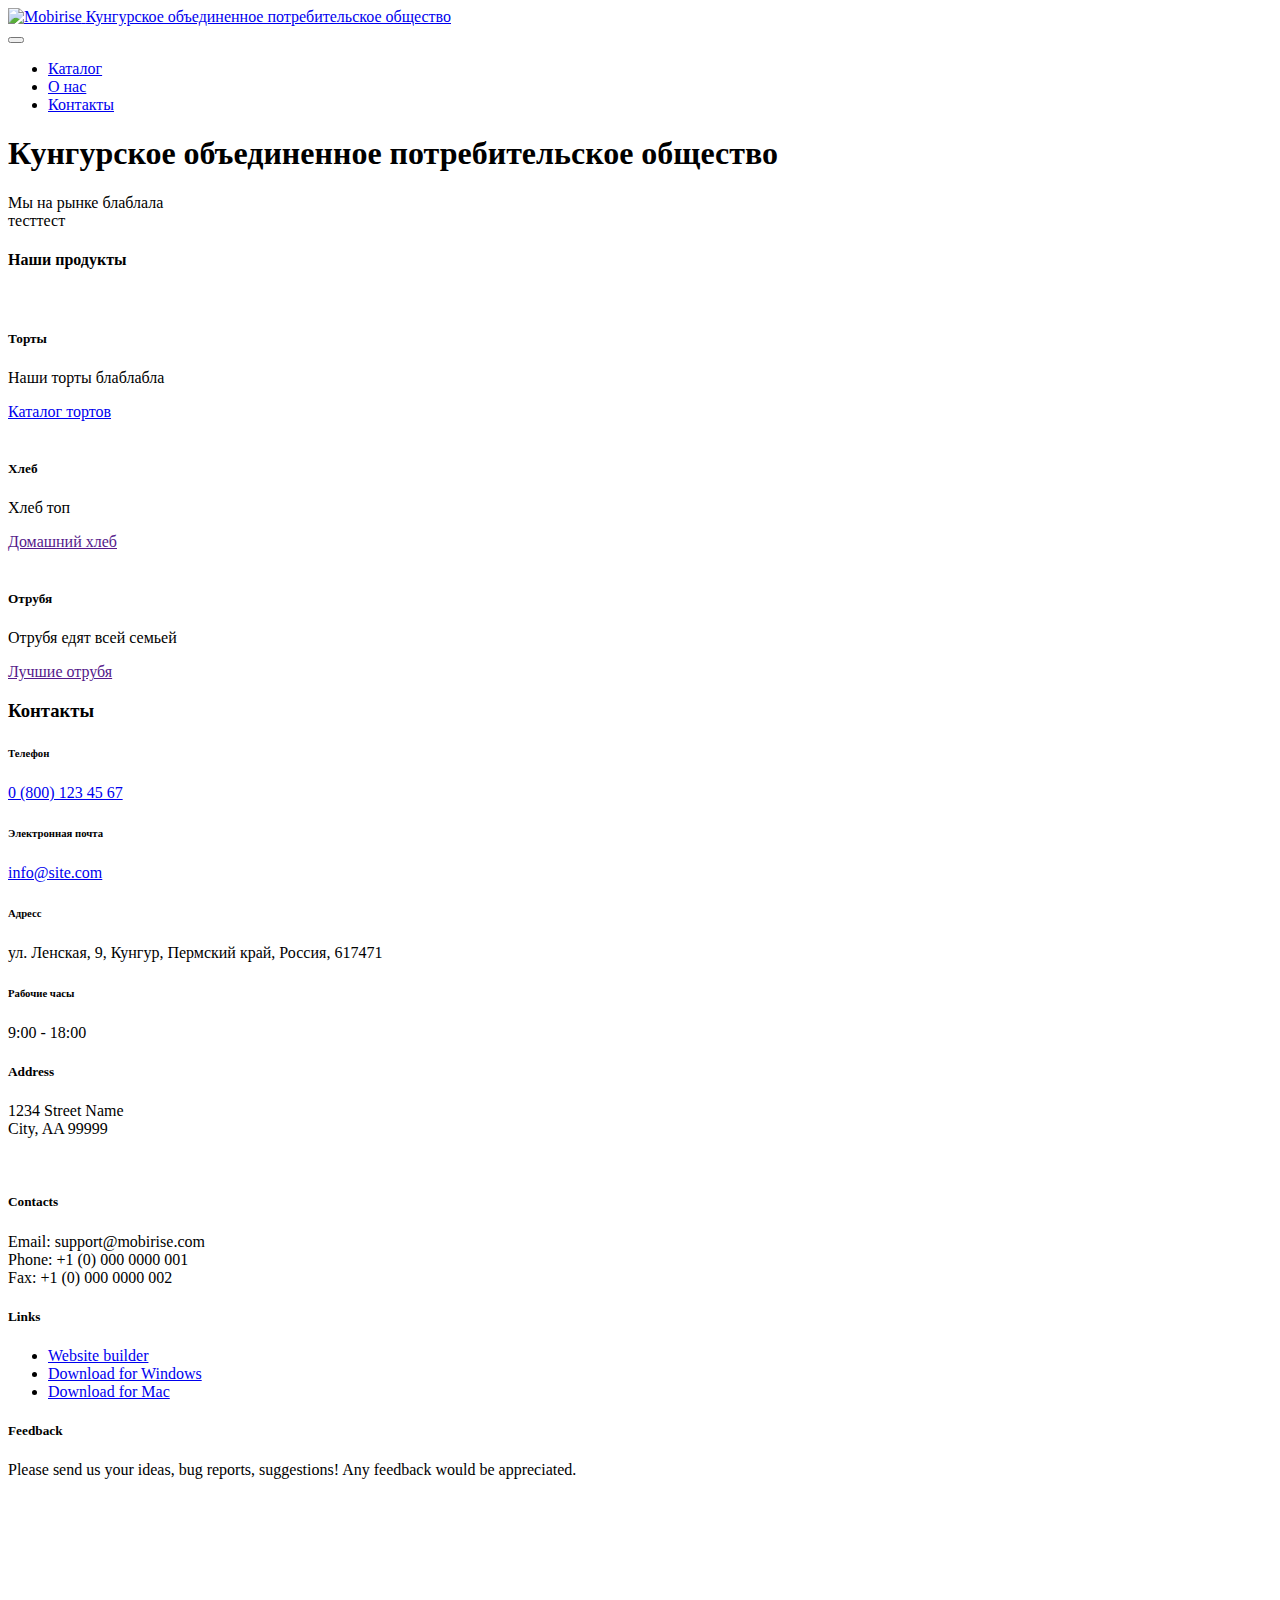
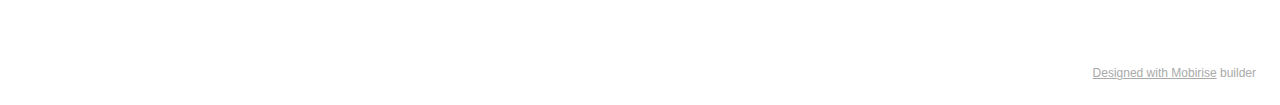
==== index.html @ b50c2532 "Add files via upload" ====
<!DOCTYPE html>
<html  >
<head>
  <!-- Site made with Mobirise Website Builder v5.1.4, https://mobirise.com -->
  <meta charset="UTF-8">
  <meta http-equiv="X-UA-Compatible" content="IE=edge">
  <meta name="generator" content="Mobirise v5.1.4, mobirise.com">
  <meta name="viewport" content="width=device-width, initial-scale=1, minimum-scale=1">
  <link rel="shortcut icon" href="assets/images/kplogo-96x96.png" type="image/x-icon">
  <meta name="description" content="">
  
  
  <title>Home</title>
  <link rel="stylesheet" href="assets/web/assets/mobirise-icons2/mobirise2.css">
  <link rel="stylesheet" href="assets/tether/tether.min.css">
  <link rel="stylesheet" href="assets/bootstrap/css/bootstrap.min.css">
  <link rel="stylesheet" href="assets/bootstrap/css/bootstrap-grid.min.css">
  <link rel="stylesheet" href="assets/bootstrap/css/bootstrap-reboot.min.css">
  <link rel="stylesheet" href="assets/dropdown/css/style.css">
  <link rel="stylesheet" href="assets/animatecss/animate.css">
  <link rel="stylesheet" href="assets/socicon/css/styles.css">
  <link rel="stylesheet" href="assets/theme/css/style.css">
  <link rel="preload" as="style" href="assets/mobirise/css/mbr-additional.css"><link rel="stylesheet" href="assets/mobirise/css/mbr-additional.css" type="text/css">
  
  
  
  
</head>
<body>
  
  <section class="menu menu3 cid-sU7GKd0QcG" once="menu" id="menu3-2">
    
    <nav class="navbar navbar-dropdown navbar-fixed-top navbar-expand-lg">
        <div class="container-fluid">
            <div class="navbar-brand">
                <span class="navbar-logo">
                    <a href="https://mobiri.se">
                        <img src="assets/images/kplogo-96x96.png" alt="Mobirise" style="height: 5rem;">
                    </a>
                </span>
                <span class="navbar-caption-wrap"><a class="navbar-caption text-black display-7" href="https://mobiri.se">Кунгурское объединенное потребительское общество</a></span>
            </div>
            <button class="navbar-toggler" type="button" data-toggle="collapse" data-target="#navbarSupportedContent" aria-controls="navbarNavAltMarkup" aria-expanded="false" aria-label="Toggle navigation">
                <div class="hamburger">
                    <span></span>
                    <span></span>
                    <span></span>
                    <span></span>
                </div>
            </button>
            <div class="collapse navbar-collapse" id="navbarSupportedContent">
                <ul class="navbar-nav nav-dropdown nav-right" data-app-modern-menu="true"><li class="nav-item"><a class="nav-link link text-black text-primary display-4" href="index.html#features3-4">
                            Каталог<br></a></li>
                    <li class="nav-item"><a class="nav-link link text-black display-4" href="https://mobiri.se">
                            О нас</a></li>
                    <li class="nav-item"><a class="nav-link link text-black text-primary display-4" href="index.html#contacts2-8">Контакты</a>
                    </li></ul>
                <div class="icons-menu">
                    <a class="iconfont-wrapper" href="https://mobiri.se" target="_blank">
                        <span class="p-2 mbr-iconfont socicon-telegram socicon"></span>
                    </a>
                    <a class="iconfont-wrapper" href="https://mobiri.se" target="_blank">
                        <span class="p-2 mbr-iconfont socicon-whatsapp socicon"></span>
                    </a>
                    <a class="iconfont-wrapper" href="https://mobiri.se" target="_blank">
                        <span class="p-2 mbr-iconfont socicon-instagram socicon"></span>
                    </a>
                    <a class="iconfont-wrapper" href="https://mobiri.se" target="_blank">
                        <span class="p-2 mbr-iconfont socicon-facebook socicon"></span>
                    </a>
                </div>
                
            </div>
        </div>
    </nav>
</section>

<section class="header13 cid-sU7GQvVAAr mbr-fullscreen mbr-parallax-background" id="header13-3">

    

    <div class="mbr-overlay" style="opacity: 0.2; background-color: rgb(255, 255, 255);"></div>

    <div class="align-center container">
        <div class="row justify-content-center">
            <div class="col-12 col-lg-10">
                <h1 class="mbr-section-title mbr-fonts-style mb-3 display-1"><strong>Кунгурское объединенное потребительское общество</strong></h1>
                
                <p class="mbr-text mbr-fonts-style mb-3 display-7">Мы на рынке блаблала<br>тесттест</p>
                
                <div class="social-row display-7 mt-5">
                    <div class="soc-item">
                        <a href="https://twitter.com/mobirise" target="_blank">
                            <span class="mbr-iconfont socicon socicon-facebook"></span>
                        </a>
                    </div>
                    <div class="soc-item">
                        <a href="https://twitter.com/mobirise" target="_blank">
                            <span class="mbr-iconfont socicon socicon-twitter"></span>
                        </a>
                    </div>
                    <div class="soc-item">
                        <a href="https://twitter.com/mobirise" target="_blank">
                            <span class="mbr-iconfont socicon socicon-instagram"></span>
                        </a>
                    </div>
                    
                    
                </div>
            </div>
        </div>
    </div>
</section>

<section class="features2 cid-sU8l5SBSoz" id="features3-4">
    
    <div class="mbr-overlay"></div>
    <div class="container">
        <div class="mbr-section-head">
            <h4 class="mbr-section-title mbr-fonts-style align-center mb-0 display-2">
                <strong>Наши продукты</strong></h4>
            
        </div>
        <div class="row mt-4">
            <div class="item features-image сol-12 col-md-6 col-lg-4">
                <div class="item-wrapper">
                    <div class="item-img">
                        <img src="assets/images/ae57b5a9be8636c384180346d7f42392-696x464.jpg" alt="">
                    </div>
                    <div class="item-content">
                        <h5 class="item-title mbr-fonts-style display-7"><strong>Торты</strong></h5>
                        
                        <p class="mbr-text mbr-fonts-style mt-3 display-7">Наши торты блаблабла<br></p>
                    </div>
                    <div class="mbr-section-btn item-footer mt-2"><a href="page1.html" class="btn btn-primary item-btn display-7" target="_blank">Каталог тортов</a></div>
                </div>
            </div>
            <div class="item features-image сol-12 col-md-6 col-lg-4">
                <div class="item-wrapper">
                    <div class="item-img">
                        <img src="assets/images/sy9mfskzfx8xq1lcqdcr6r9n8mllc9sd-696x464.jpg" alt="">
                    </div>
                    <div class="item-content">
                        <h5 class="item-title mbr-fonts-style display-7"><strong>Хлеб</strong></h5>
                        
                        <p class="mbr-text mbr-fonts-style mt-3 display-7">Хлеб топ</p>
                    </div>
                    <div class="mbr-section-btn item-footer mt-2"><a href="" class="btn btn-primary item-btn display-7" target="_blank">Домашний хлеб</a></div>
                </div>
            </div>
            <div class="item features-image сol-12 col-md-6 col-lg-4">
                <div class="item-wrapper">
                    <div class="item-img">
                        <img src="assets/images/10-696x456.jpg" alt="">
                    </div>
                    <div class="item-content">
                        <h5 class="item-title mbr-fonts-style display-7"><strong>Отрубя</strong></h5>
                        
                        <p class="mbr-text mbr-fonts-style mt-3 display-7">Отрубя едят всей семьей<br></p>
                    </div>
                    <div class="mbr-section-btn item-footer mt-2"><a href="" class="btn btn-primary item-btn display-7" target="_blank">Лучшие отрубя</a></div>
                </div>
            </div>
        </div>
    </div>
</section>

<section class="contacts2 cid-sU91gKaOws mbr-parallax-background" id="contacts2-8">
    <!---->
    
    <div class="mbr-overlay" style="opacity: 0.5; background-color: rgb(206, 191, 175);">
    </div>
    <div class="container">
        <div class="mbr-section-head">
            <h3 class="mbr-section-title mbr-fonts-style align-center mb-0 display-2">
                <strong>Контакты</strong></h3>
            
        </div>
        <div class="row justify-content-center mt-4">
            <div class="card col-12 col-md-6">
                <div class="card-wrapper">
                    <div class="image-wrapper">
                        <span class="mbr-iconfont mobi-mbri-phone mobi-mbri"></span>
                    </div>
                    <div class="text-wrapper">
                        <h6 class="card-title mbr-fonts-style mb-1 display-5">
                            <strong>Телефон</strong></h6>
                        <p class="mbr-text mbr-fonts-style display-7">
                            <a href="tel:+12345678910" class="text-primary">0 (800) 123 45 67</a>
                        </p>
                    </div>
                </div>
            </div>
            <div class="card col-12 col-md-6">
                <div class="card-wrapper">
                    <div class="image-wrapper">
                        <span class="mbr-iconfont mobi-mbri-letter mobi-mbri"></span>
                    </div>
                    <div class="text-wrapper">
                        <h6 class="card-title mbr-fonts-style mb-1 display-5">
                            <strong>Электронная почта</strong></h6>
                        <p class="mbr-text mbr-fonts-style display-7">
                            <a href="mailto:info@site.com" class="text-primary">info@site.com</a>
                        </p>
                    </div>
                </div>
            </div>
            <div class="card col-12 col-md-6">
                <div class="card-wrapper">
                    <div class="image-wrapper">
                        <span class="mbr-iconfont mobi-mbri-globe mobi-mbri"></span>
                    </div>
                    <div class="text-wrapper">
                        <h6 class="card-title mbr-fonts-style mb-1 display-5">
                            <strong>Адресс</strong></h6>
                        <p class="mbr-text mbr-fonts-style display-7">
                            ул. Ленская, 9, Кунгур, Пермский край, Россия, 617471</p>
                    </div>
                </div>
            </div>
            <div class="card col-12 col-md-6">
                <div class="card-wrapper">
                    <div class="image-wrapper">
                        <span class="mbr-iconfont mobi-mbri-bulleted-list mobi-mbri"></span>
                    </div>
                    <div class="text-wrapper">
                        <h6 class="card-title mbr-fonts-style mb-1 display-5"><strong>Рабочие часы</strong></h6>
                        <p class="mbr-text mbr-fonts-style display-7">
                            9:00 - 18:00
                        </p>
                    </div>
                </div>
            </div>
        </div>
    </div>
</section>

<section class="footer6 cid-sU91CtfqrM mbr-parallax-background" once="footers" id="footer6-9">

    

    <div class="mbr-overlay" style="opacity: 0.9; background-color: rgb(35, 35, 35);"></div>

    <div class="container">
        <div class="row content mbr-white">
            <div class="col-12 col-md-3 mbr-fonts-style display-7">
                <h5 class="mbr-section-subtitle mbr-fonts-style mb-2 display-7">
                    <strong>Address</strong>
                </h5>
                <p class="mbr-text mbr-fonts-style display-7">
                    1234 Street Name <br>
                    City, AA 99999
                </p> <br>
                <h5 class="mbr-section-subtitle mbr-fonts-style mb-2 mt-4 display-7">
                    <strong>Contacts</strong>
                </h5>
                <p class="mbr-text mbr-fonts-style mb-4 display-7">
                    Email: support@mobirise.com <br>
                    Phone: +1 (0) 000 0000 001 <br>
                    Fax: +1 (0) 000 0000 002
                </p>
            </div>
            <div class="col-12 col-md-3 mbr-fonts-style display-7">
                <h5 class="mbr-section-subtitle mbr-fonts-style mb-2 display-7">
                    <strong>Links</strong>
                </h5>
                <ul class="list mbr-fonts-style mb-4 display-4">
                    <li class="mbr-text item-wrap">
                        <a class="text-primary" href="https://mobirise.co/">Website builder</a>
                    </li>
                    <li class="mbr-text item-wrap">
                        <a class="text-primary" href="https://mobirise.co/">Download for Windows</a>
                    </li>
                    <li class="mbr-text item-wrap">
                        <a class="text-primary" href="https://mobirise.co/">Download for Mac</a>
                    </li>
                </ul>
                <h5 class="mbr-section-subtitle mbr-fonts-style mb-2 mt-5 display-7">
                    <strong>Feedback</strong>
                </h5>
                <p class="mbr-text mbr-fonts-style mb-4 display-7">
                    Please send us your ideas, bug reports, suggestions! Any feedback would be appreciated.
                </p>
            </div>
            <div class="col-12 col-md-6">
                <div class="google-map"><iframe frameborder="0" style="border:0" src="https://www.google.com/maps/embed/v1/place?key=AIzaSyDk89J4FSunMF33ruMVWJaJht_Ro0kvoXs&amp;q=ул. Ленская, 9, Кунгур, Пермский край, Россия, 617471" allowfullscreen=""></iframe></div>
            </div>
            <div class="col-md-6">
                <div class="social-list align-left">
                    <div class="soc-item">
                        <a href="https://twitter.com/mobirise" target="_blank">
                            <span class="socicon-twitter socicon mbr-iconfont mbr-iconfont-social"></span>
                        </a>
                    </div>
                    <div class="soc-item">
                        <a href="https://www.facebook.com/pages/Mobirise/1616226671953247" target="_blank">
                            <span class="socicon-facebook socicon mbr-iconfont mbr-iconfont-social"></span>
                        </a>
                    </div>
                    <div class="soc-item">
                        <a href="https://www.youtube.com/c/mobirise" target="_blank">
                            <span class="socicon-youtube socicon mbr-iconfont mbr-iconfont-social"></span>
                        </a>
                    </div>
                    <div class="soc-item">
                        <a href="https://instagram.com/mobirise" target="_blank">
                            <span class="socicon-instagram socicon mbr-iconfont mbr-iconfont-social"></span>
                        </a>
                    </div>
                    <div class="soc-item">
                        <a href="https://plus.google.com/u/0/+Mobirise" target="_blank">
                            <span class="socicon-googleplus socicon mbr-iconfont mbr-iconfont-social"></span>
                        </a>
                    </div>
                    
                </div>
            </div>
        </div>
        
    </div>
</section><section style="background-color: #fff; font-family: -apple-system, BlinkMacSystemFont, 'Segoe UI', 'Roboto', 'Helvetica Neue', Arial, sans-serif; color:#aaa; font-size:12px; padding: 0; align-items: center; display: flex;"><a href="https://mobirise.site/x" style="flex: 1 1; height: 3rem; padding-left: 1rem;"></a><p style="flex: 0 0 auto; margin:0; padding-right:1rem;"><a href="https://mobirise.site/i" style="color:#aaa;">Designed with Mobirise</a> builder</p></section><script src="assets/web/assets/jquery/jquery.min.js"></script>  <script src="assets/popper/popper.min.js"></script>  <script src="assets/tether/tether.min.js"></script>  <script src="assets/bootstrap/js/bootstrap.min.js"></script>  <script src="assets/smoothscroll/smooth-scroll.js"></script>  <script src="assets/dropdown/js/nav-dropdown.js"></script>  <script src="assets/dropdown/js/navbar-dropdown.js"></script>  <script src="assets/touchswipe/jquery.touch-swipe.min.js"></script>  <script src="assets/viewportchecker/jquery.viewportchecker.js"></script>  <script src="assets/parallax/jarallax.min.js"></script>  <script src="assets/theme/js/script.js"></script>  
  
  
  <input name="animation" type="hidden">
  </body>
</html>
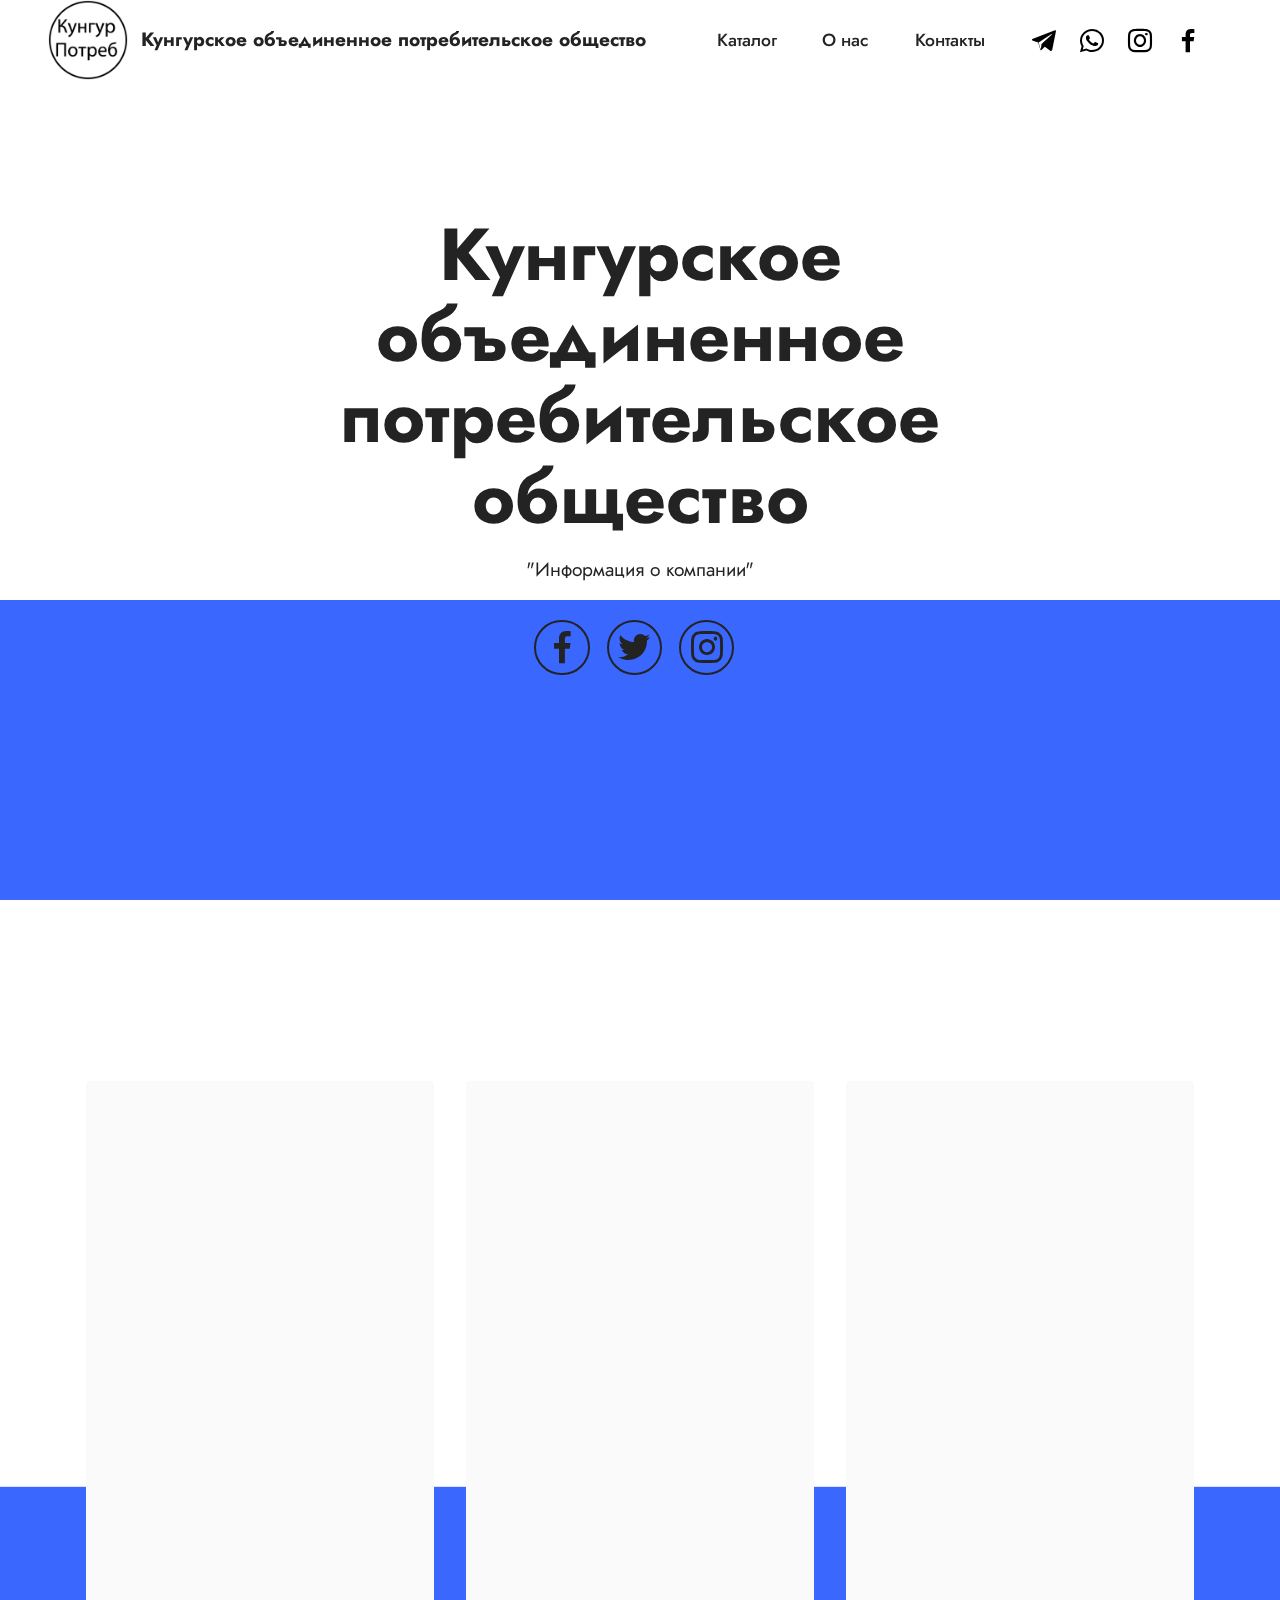
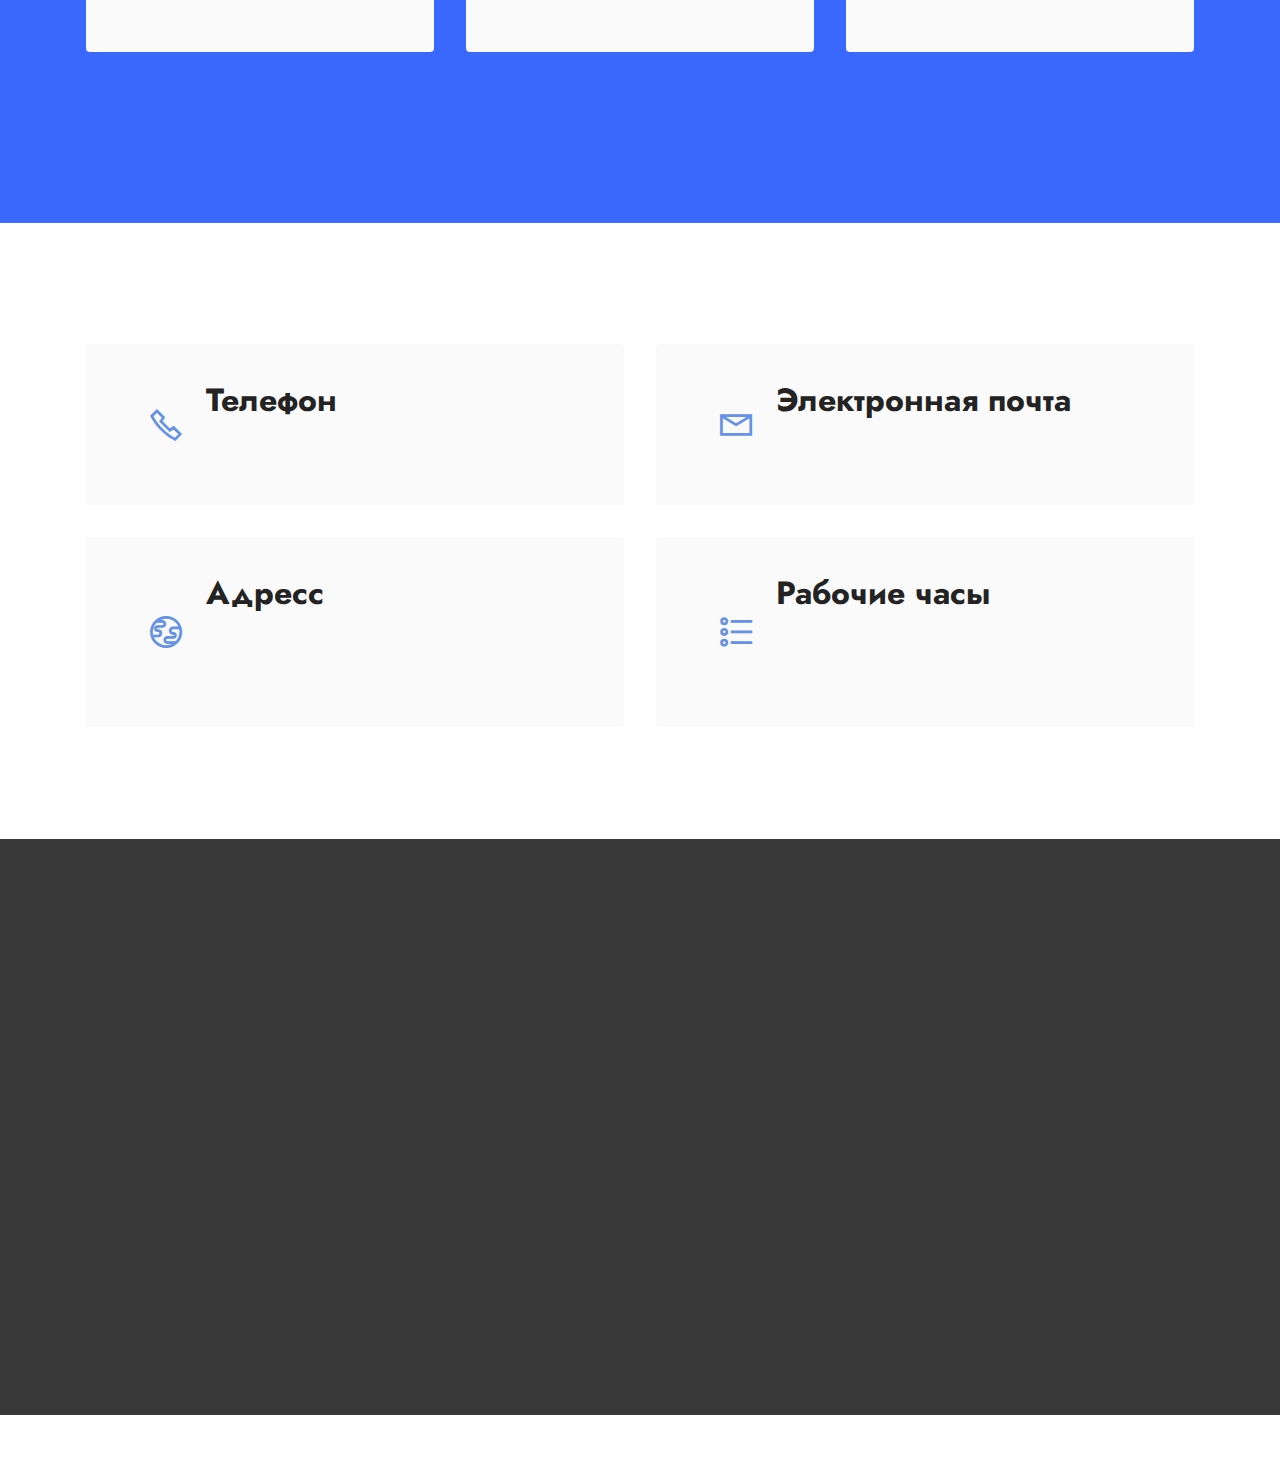
==== commit 93c72199: "Add files via upload" ====
--- a/index.html
+++ b/index.html
@@ -51,7 +51,7 @@
             <div class="collapse navbar-collapse" id="navbarSupportedContent">
                 <ul class="navbar-nav nav-dropdown nav-right" data-app-modern-menu="true"><li class="nav-item"><a class="nav-link link text-black text-primary display-4" href="index.html#features3-4">
                             Каталог<br></a></li>
-                    <li class="nav-item"><a class="nav-link link text-black display-4" href="https://mobiri.se">
+                    <li class="nav-item"><a class="nav-link link text-black text-primary display-4" href="page1.html#footer6-9">
                             О нас</a></li>
                     <li class="nav-item"><a class="nav-link link text-black text-primary display-4" href="index.html#contacts2-8">Контакты</a>
                     </li></ul>
@@ -79,14 +79,14 @@
 
     
 
-    <div class="mbr-overlay" style="opacity: 0.2; background-color: rgb(255, 255, 255);"></div>
+    
 
     <div class="align-center container">
         <div class="row justify-content-center">
             <div class="col-12 col-lg-10">
                 <h1 class="mbr-section-title mbr-fonts-style mb-3 display-1"><strong>Кунгурское объединенное потребительское общество</strong></h1>
                 
-                <p class="mbr-text mbr-fonts-style mb-3 display-7">Мы на рынке блаблала<br>тесттест</p>
+                <p class="mbr-text mbr-fonts-style mb-3 display-7">"Информация о компании"</p>
                 
                 <div class="social-row display-7 mt-5">
                     <div class="soc-item">
@@ -114,7 +114,7 @@
 
 <section class="features2 cid-sU8l5SBSoz" id="features3-4">
     
-    <div class="mbr-overlay"></div>
+    
     <div class="container">
         <div class="mbr-section-head">
             <h4 class="mbr-section-title mbr-fonts-style align-center mb-0 display-2">
@@ -125,12 +125,12 @@
             <div class="item features-image сol-12 col-md-6 col-lg-4">
                 <div class="item-wrapper">
                     <div class="item-img">
-                        <img src="assets/images/ae57b5a9be8636c384180346d7f42392-696x464.jpg" alt="">
+                        <img src="assets/images/roses-500x500.png" alt="">
                     </div>
                     <div class="item-content">
                         <h5 class="item-title mbr-fonts-style display-7"><strong>Торты</strong></h5>
                         
-                        <p class="mbr-text mbr-fonts-style mt-3 display-7">Наши торты блаблабла<br></p>
+                        <p class="mbr-text mbr-fonts-style mt-3 display-7">Наши торты для Вас<br></p>
                     </div>
                     <div class="mbr-section-btn item-footer mt-2"><a href="page1.html" class="btn btn-primary item-btn display-7" target="_blank">Каталог тортов</a></div>
                 </div>
@@ -168,8 +168,7 @@
 <section class="contacts2 cid-sU91gKaOws mbr-parallax-background" id="contacts2-8">
     <!---->
     
-    <div class="mbr-overlay" style="opacity: 0.5; background-color: rgb(206, 191, 175);">
-    </div>
+    
     <div class="container">
         <div class="mbr-section-head">
             <h3 class="mbr-section-title mbr-fonts-style align-center mb-0 display-2">
@@ -200,7 +199,7 @@
                         <h6 class="card-title mbr-fonts-style mb-1 display-5">
                             <strong>Электронная почта</strong></h6>
                         <p class="mbr-text mbr-fonts-style display-7">
-                            <a href="mailto:info@site.com" class="text-primary">info@site.com</a>
+                            <a href="mailto:kungurpotreb@gmail.com" class="text-primary">info@site.com</a>
                         </p>
                     </div>
                 </div>
@@ -214,7 +213,7 @@
                         <h6 class="card-title mbr-fonts-style mb-1 display-5">
                             <strong>Адресс</strong></h6>
                         <p class="mbr-text mbr-fonts-style display-7">
-                            ул. Ленская, 9, Кунгур, Пермский край, Россия, 617471</p>
+                            ул. Ленина, 51, Кунгур, Пермский край, Россия, 617471</p>
                     </div>
                 </div>
             </div>
@@ -247,40 +246,32 @@
                 <h5 class="mbr-section-subtitle mbr-fonts-style mb-2 display-7">
                     <strong>Address</strong>
                 </h5>
-                <p class="mbr-text mbr-fonts-style display-7">
-                    1234 Street Name <br>
-                    City, AA 99999
-                </p> <br>
+                <p class="mbr-text mbr-fonts-style display-7">ул. Ленская, 9, Кунгур, Пермский край, Россия, 617471</p> <br>
                 <h5 class="mbr-section-subtitle mbr-fonts-style mb-2 mt-4 display-7">
                     <strong>Contacts</strong>
                 </h5>
                 <p class="mbr-text mbr-fonts-style mb-4 display-7">
-                    Email: support@mobirise.com <br>
+                    Email: kungurpotreb@gmail.com <br>
                     Phone: +1 (0) 000 0000 001 <br>
                     Fax: +1 (0) 000 0000 002
                 </p>
             </div>
             <div class="col-12 col-md-3 mbr-fonts-style display-7">
                 <h5 class="mbr-section-subtitle mbr-fonts-style mb-2 display-7">
-                    <strong>Links</strong>
-                </h5>
+                    <strong>Ссылки</strong></h5>
                 <ul class="list mbr-fonts-style mb-4 display-4">
                     <li class="mbr-text item-wrap">
-                        <a class="text-primary" href="https://mobirise.co/">Website builder</a>
+                        <a class="text-primary" href="http://whatsapp.com">Website builder</a>
                     </li>
                     <li class="mbr-text item-wrap">
-                        <a class="text-primary" href="https://mobirise.co/">Download for Windows</a>
+                        <a class="text-primary" href="http://telegram.com">Download for Windows</a>
                     </li>
                     <li class="mbr-text item-wrap">
-                        <a class="text-primary" href="https://mobirise.co/">Download for Mac</a>
+                        <a class="text-primary" href="http://instagram.com">Download for Mac</a>
                     </li>
                 </ul>
-                <h5 class="mbr-section-subtitle mbr-fonts-style mb-2 mt-5 display-7">
-                    <strong>Feedback</strong>
-                </h5>
-                <p class="mbr-text mbr-fonts-style mb-4 display-7">
-                    Please send us your ideas, bug reports, suggestions! Any feedback would be appreciated.
-                </p>
+                <h5 class="mbr-section-subtitle mbr-fonts-style mb-2 mt-5 display-7"><strong>Обратная связь</strong></h5>
+                <p class="mbr-text mbr-fonts-style mb-4 display-7">Ваши отзывы очень важны для нас</p>
             </div>
             <div class="col-12 col-md-6">
                 <div class="google-map"><iframe frameborder="0" style="border:0" src="https://www.google.com/maps/embed/v1/place?key=AIzaSyDk89J4FSunMF33ruMVWJaJht_Ro0kvoXs&amp;q=ул. Ленская, 9, Кунгур, Пермский край, Россия, 617471" allowfullscreen=""></iframe></div>
@@ -318,7 +309,7 @@
         </div>
         
     </div>
-</section><section style="background-color: #fff; font-family: -apple-system, BlinkMacSystemFont, 'Segoe UI', 'Roboto', 'Helvetica Neue', Arial, sans-serif; color:#aaa; font-size:12px; padding: 0; align-items: center; display: flex;"><a href="https://mobirise.site/x" style="flex: 1 1; height: 3rem; padding-left: 1rem;"></a><p style="flex: 0 0 auto; margin:0; padding-right:1rem;"><a href="https://mobirise.site/i" style="color:#aaa;">Designed with Mobirise</a> builder</p></section><script src="assets/web/assets/jquery/jquery.min.js"></script>  <script src="assets/popper/popper.min.js"></script>  <script src="assets/tether/tether.min.js"></script>  <script src="assets/bootstrap/js/bootstrap.min.js"></script>  <script src="assets/smoothscroll/smooth-scroll.js"></script>  <script src="assets/dropdown/js/nav-dropdown.js"></script>  <script src="assets/dropdown/js/navbar-dropdown.js"></script>  <script src="assets/touchswipe/jquery.touch-swipe.min.js"></script>  <script src="assets/viewportchecker/jquery.viewportchecker.js"></script>  <script src="assets/parallax/jarallax.min.js"></script>  <script src="assets/theme/js/script.js"></script>  
+</section><section style="background-color: #fff; font-family: -apple-system, BlinkMacSystemFont, 'Segoe UI', 'Roboto', 'Helvetica Neue', Arial, sans-serif; color:#aaa; font-size:12px; padding: 0; align-items: center; display: flex;"><a href="https://mobirise.site/y" style="flex: 1 1; height: 3rem; padding-left: 1rem;"></a><p style="flex: 0 0 auto; margin:0; padding-right:1rem;">Built with Mobirise - <a href="https://mobirise.site/l" style="color:#aaa;">Learn more</a></p></section><script src="assets/web/assets/jquery/jquery.min.js"></script>  <script src="assets/popper/popper.min.js"></script>  <script src="assets/tether/tether.min.js"></script>  <script src="assets/bootstrap/js/bootstrap.min.js"></script>  <script src="assets/smoothscroll/smooth-scroll.js"></script>  <script src="assets/dropdown/js/nav-dropdown.js"></script>  <script src="assets/dropdown/js/navbar-dropdown.js"></script>  <script src="assets/touchswipe/jquery.touch-swipe.min.js"></script>  <script src="assets/viewportchecker/jquery.viewportchecker.js"></script>  <script src="assets/parallax/jarallax.min.js"></script>  <script src="assets/theme/js/script.js"></script>  
   
   
   <input name="animation" type="hidden">
--- a/assets/web/assets/mobirise-icons2/mobirise2.css
+++ b/assets/web/assets/mobirise-icons2/mobirise2.css
@@ -0,0 +1,498 @@
+@font-face {
+  font-family: 'Moririse2';
+  font-display: swap;
+  src:  url('mobirise2.eot?f2bix4');
+  src:  url('mobirise2.eot?f2bix4#iefix') format('embedded-opentype'),
+    url('mobirise2.ttf?f2bix4') format('truetype'),
+    url('mobirise2.woff?f2bix4') format('woff'),
+    url('mobirise2.svg?f2bix4#mobirise2') format('svg');
+  font-weight: normal;
+  font-style: normal;
+}
+
+[class^="mobi-"], [class*=" mobi-"] {
+  /* use !important to prevent issues with browser extensions that change fonts */
+  font-family: 'Moririse2' !important;
+  speak: none;
+  font-style: normal;
+  font-weight: normal;
+  font-variant: normal;
+  text-transform: none;
+  line-height: 1;
+
+  /* Better Font Rendering =========== */
+  -webkit-font-smoothing: antialiased;
+  -moz-osx-font-smoothing: grayscale;
+}
+
+.mobi-mbri-add-submenu:before {
+  content: "\e900";
+}
+.mobi-mbri-alert:before {
+  content: "\e901";
+}
+.mobi-mbri-align-center:before {
+  content: "\e902";
+}
+.mobi-mbri-align-justify:before {
+  content: "\e903";
+}
+.mobi-mbri-align-left:before {
+  content: "\e904";
+}
+.mobi-mbri-align-right:before {
+  content: "\e905";
+}
+.mobi-mbri-android:before {
+  content: "\e906";
+}
+.mobi-mbri-apple:before {
+  content: "\e907";
+}
+.mobi-mbri-arrow-down:before {
+  content: "\e908";
+}
+.mobi-mbri-arrow-next:before {
+  content: "\e909";
+}
+.mobi-mbri-arrow-prev:before {
+  content: "\e90a";
+}
+.mobi-mbri-arrow-up:before {
+  content: "\e90b";
+}
+.mobi-mbri-bold:before {
+  content: "\e90c";
+}
+.mobi-mbri-bookmark:before {
+  content: "\e90d";
+}
+.mobi-mbri-bootstrap:before {
+  content: "\e90e";
+}
+.mobi-mbri-briefcase:before {
+  content: "\e90f";
+}
+.mobi-mbri-browse:before {
+  content: "\e910";
+}
+.mobi-mbri-bulleted-list:before {
+  content: "\e911";
+}
+.mobi-mbri-calendar:before {
+  content: "\e912";
+}
+.mobi-mbri-camera:before {
+  content: "\e913";
+}
+.mobi-mbri-cart-add:before {
+  content: "\e914";
+}
+.mobi-mbri-cart-full:before {
+  content: "\e915";
+}
+.mobi-mbri-cash:before {
+  content: "\e916";
+}
+.mobi-mbri-change-style:before {
+  content: "\e917";
+}
+.mobi-mbri-chat:before {
+  content: "\e918";
+}
+.mobi-mbri-clock:before {
+  content: "\e919";
+}
+.mobi-mbri-close:before {
+  content: "\e91a";
+}
+.mobi-mbri-cloud:before {
+  content: "\e91b";
+}
+.mobi-mbri-code:before {
+  content: "\e91c";
+}
+.mobi-mbri-contact-form:before {
+  content: "\e91d";
+}
+.mobi-mbri-credit-card:before {
+  content: "\e91e";
+}
+.mobi-mbri-cursor-click:before {
+  content: "\e91f";
+}
+.mobi-mbri-cust-feedback:before {
+  content: "\e920";
+}
+.mobi-mbri-database:before {
+  content: "\e921";
+}
+.mobi-mbri-delivery:before {
+  content: "\e922";
+}
+.mobi-mbri-desktop:before {
+  content: "\e923";
+}
+.mobi-mbri-devices:before {
+  content: "\e924";
+}
+.mobi-mbri-down:before {
+  content: "\e925";
+}
+.mobi-mbri-download-2:before {
+  content: "\e926";
+}
+.mobi-mbri-download:before {
+  content: "\e927";
+}
+.mobi-mbri-drag-n-drop-2:before {
+  content: "\e928";
+}
+.mobi-mbri-drag-n-drop:before {
+  content: "\e929";
+}
+.mobi-mbri-edit-2:before {
+  content: "\e92a";
+}
+.mobi-mbri-edit:before {
+  content: "\e92b";
+}
+.mobi-mbri-error:before {
+  content: "\e92c";
+}
+.mobi-mbri-extension:before {
+  content: "\e92d";
+}
+.mobi-mbri-features:before {
+  content: "\e92e";
+}
+.mobi-mbri-file:before {
+  content: "\e92f";
+}
+.mobi-mbri-flag:before {
+  content: "\e930";
+}
+.mobi-mbri-folder:before {
+  content: "\e931";
+}
+.mobi-mbri-gift:before {
+  content: "\e932";
+}
+.mobi-mbri-github:before {
+  content: "\e933";
+}
+.mobi-mbri-globe-2:before {
+  content: "\e934";
+}
+.mobi-mbri-globe:before {
+  content: "\e935";
+}
+.mobi-mbri-growing-chart:before {
+  content: "\e936";
+}
+.mobi-mbri-hearth:before {
+  content: "\e937";
+}
+.mobi-mbri-help:before {
+  content: "\e938";
+}
+.mobi-mbri-home:before {
+  content: "\e939";
+}
+.mobi-mbri-hot-cup:before {
+  content: "\e93a";
+}
+.mobi-mbri-idea:before {
+  content: "\e93b";
+}
+.mobi-mbri-image-gallery:before {
+  content: "\e93c";
+}
+.mobi-mbri-image-slider:before {
+  content: "\e93d";
+}
+.mobi-mbri-info:before {
+  content: "\e93e";
+}
+.mobi-mbri-italic:before {
+  content: "\e93f";
+}
+.mobi-mbri-key:before {
+  content: "\e940";
+}
+.mobi-mbri-laptop:before {
+  content: "\e941";
+}
+.mobi-mbri-layers:before {
+  content: "\e942";
+}
+.mobi-mbri-left-right:before {
+  content: "\e943";
+}
+.mobi-mbri-left:before {
+  content: "\e944";
+}
+.mobi-mbri-letter:before {
+  content: "\e945";
+}
+.mobi-mbri-like:before {
+  content: "\e946";
+}
+.mobi-mbri-link:before {
+  content: "\e947";
+}
+.mobi-mbri-lock:before {
+  content: "\e948";
+}
+.mobi-mbri-login:before {
+  content: "\e949";
+}
+.mobi-mbri-logout:before {
+  content: "\e94a";
+}
+.mobi-mbri-magic-stick:before {
+  content: "\e94b";
+}
+.mobi-mbri-map-pin:before {
+  content: "\e94c";
+}
+.mobi-mbri-menu:before {
+  content: "\e94d";
+}
+.mobi-mbri-mobile-2:before {
+  content: "\e94e";
+}
+.mobi-mbri-mobile-horizontal:before {
+  content: "\e94f";
+}
+.mobi-mbri-mobile:before {
+  content: "\e950";
+}
+.mobi-mbri-mobirise:before {
+  content: "\e951";
+}
+.mobi-mbri-more-horizontal:before {
+  content: "\e952";
+}
+.mobi-mbri-more-vertical:before {
+  content: "\e953";
+}
+.mobi-mbri-music:before {
+  content: "\e954";
+}
+.mobi-mbri-new-file:before {
+  content: "\e955";
+}
+.mobi-mbri-numbered-list:before {
+  content: "\e956";
+}
+.mobi-mbri-opened-folder:before {
+  content: "\e957";
+}
+.mobi-mbri-pages:before {
+  content: "\e958";
+}
+.mobi-mbri-paper-plane:before {
+  content: "\e959";
+}
+.mobi-mbri-paperclip:before {
+  content: "\e95a";
+}
+.mobi-mbri-phone:before {
+  content: "\e95b";
+}
+.mobi-mbri-photo:before {
+  content: "\e95c";
+}
+.mobi-mbri-photos:before {
+  content: "\e95d";
+}
+.mobi-mbri-pin:before {
+  content: "\e95e";
+}
+.mobi-mbri-play:before {
+  content: "\e95f";
+}
+.mobi-mbri-plus:before {
+  content: "\e960";
+}
+.mobi-mbri-preview:before {
+  content: "\e961";
+}
+.mobi-mbri-print:before {
+  content: "\e962";
+}
+.mobi-mbri-protect:before {
+  content: "\e963";
+}
+.mobi-mbri-question:before {
+  content: "\e964";
+}
+.mobi-mbri-quote-left:before {
+  content: "\e965";
+}
+.mobi-mbri-quote-right:before {
+  content: "\e966";
+}
+.mobi-mbri-redo:before {
+  content: "\e967";
+}
+.mobi-mbri-refresh:before {
+  content: "\e968";
+}
+.mobi-mbri-responsive-2:before {
+  content: "\e969";
+}
+.mobi-mbri-responsive:before {
+  content: "\e96a";
+}
+.mobi-mbri-right:before {
+  content: "\e96b";
+}
+.mobi-mbri-rocket:before {
+  content: "\e96c";
+}
+.mobi-mbri-sad-face:before {
+  content: "\e96d";
+}
+.mobi-mbri-sale:before {
+  content: "\e96e";
+}
+.mobi-mbri-save:before {
+  content: "\e96f";
+}
+.mobi-mbri-search:before {
+  content: "\e970";
+}
+.mobi-mbri-setting-2:before {
+  content: "\e971";
+}
+.mobi-mbri-setting-3:before {
+  content: "\e972";
+}
+.mobi-mbri-setting:before {
+  content: "\e973";
+}
+.mobi-mbri-share:before {
+  content: "\e974";
+}
+.mobi-mbri-shopping-bag:before {
+  content: "\e975";
+}
+.mobi-mbri-shopping-basket:before {
+  content: "\e976";
+}
+.mobi-mbri-shopping-cart:before {
+  content: "\e977";
+}
+.mobi-mbri-sites:before {
+  content: "\e978";
+}
+.mobi-mbri-smile-face:before {
+  content: "\e979";
+}
+.mobi-mbri-speed:before {
+  content: "\e97a";
+}
+.mobi-mbri-star:before {
+  content: "\e97b";
+}
+.mobi-mbri-success:before {
+  content: "\e97c";
+}
+.mobi-mbri-sun:before {
+  content: "\e97d";
+}
+.mobi-mbri-sun2:before {
+  content: "\e97e";
+}
+.mobi-mbri-tablet-vertical:before {
+  content: "\e97f";
+}
+.mobi-mbri-tablet:before {
+  content: "\e980";
+}
+.mobi-mbri-target:before {
+  content: "\e981";
+}
+.mobi-mbri-timer:before {
+  content: "\e982";
+}
+.mobi-mbri-to-ftp:before {
+  content: "\e983";
+}
+.mobi-mbri-to-local-drive:before {
+  content: "\e984";
+}
+.mobi-mbri-touch-swipe:before {
+  content: "\e985";
+}
+.mobi-mbri-touch:before {
+  content: "\e986";
+}
+.mobi-mbri-trash:before {
+  content: "\e987";
+}
+.mobi-mbri-underline:before {
+  content: "\e988";
+}
+.mobi-mbri-undo:before {
+  content: "\e989";
+}
+.mobi-mbri-unlink:before {
+  content: "\e98a";
+}
+.mobi-mbri-unlock:before {
+  content: "\e98b";
+}
+.mobi-mbri-up-down:before {
+  content: "\e98c";
+}
+.mobi-mbri-up:before {
+  content: "\e98d";
+}
+.mobi-mbri-update:before {
+  content: "\e98e";
+}
+.mobi-mbri-upload-2:before {
+  content: "\e98f";
+}
+.mobi-mbri-upload:before {
+  content: "\e990";
+}
+.mobi-mbri-user-2:before {
+  content: "\e991";
+}
+.mobi-mbri-user:before {
+  content: "\e992";
+}
+.mobi-mbri-users:before {
+  content: "\e993";
+}
+.mobi-mbri-video-play:before {
+  content: "\e994";
+}
+.mobi-mbri-video:before {
+  content: "\e995";
+}
+.mobi-mbri-watch:before {
+  content: "\e996";
+}
+.mobi-mbri-website-theme-2:before {
+  content: "\e997";
+}
+.mobi-mbri-website-theme:before {
+  content: "\e998";
+}
+.mobi-mbri-wifi:before {
+  content: "\e999";
+}
+.mobi-mbri-windows:before {
+  content: "\e99a";
+}
+.mobi-mbri-zoom-in:before {
+  content: "\e99b";
+}
+.mobi-mbri-zoom-out:before {
+  content: "\e99c";
+}
--- a/assets/dropdown/css/style.css
+++ b/assets/dropdown/css/style.css
@@ -0,0 +1,265 @@
+.navbar-dropdown {
+  left: 0;
+  padding: 0;
+  position: absolute;
+  right: 0;
+  top: 0;
+  transition: all 0.45s ease;
+  z-index: 1030;
+  background: #282828; }
+  .navbar-dropdown .navbar-logo {
+    margin-right: 0.8rem;
+    transition: margin 0.3s ease-in-out;
+    vertical-align: middle; }
+    .navbar-dropdown .navbar-logo img {
+      height: 3.125rem;
+      transition: all 0.3s ease-in-out; }
+    .navbar-dropdown .navbar-logo.mbr-iconfont {
+      font-size: 3.125rem;
+      line-height: 3.125rem; }
+  .navbar-dropdown .navbar-caption {
+    font-weight: 700;
+    white-space: normal;
+    vertical-align: -4px;
+    line-height: 3.125rem !important; }
+    .navbar-dropdown .navbar-caption, .navbar-dropdown .navbar-caption:hover {
+      color: inherit;
+      text-decoration: none; }
+  .navbar-dropdown .mbr-iconfont + .navbar-caption {
+    vertical-align: -1px; }
+  .navbar-dropdown.navbar-fixed-top {
+    position: fixed; }
+  .navbar-dropdown .navbar-brand span {
+    vertical-align: -4px; }
+  .navbar-dropdown.bg-color.transparent {
+    background: none; }
+  .navbar-dropdown.navbar-short .navbar-brand {
+    padding: 0.625rem 0; }
+    .navbar-dropdown.navbar-short .navbar-brand span {
+      vertical-align: -1px; }
+  .navbar-dropdown.navbar-short .navbar-caption {
+    line-height: 2.375rem !important;
+    vertical-align: -2px; }
+  .navbar-dropdown.navbar-short .navbar-logo {
+    margin-right: 0.5rem; }
+    .navbar-dropdown.navbar-short .navbar-logo img {
+      height: 2.375rem; }
+    .navbar-dropdown.navbar-short .navbar-logo.mbr-iconfont {
+      font-size: 2.375rem;
+      line-height: 2.375rem; }
+  .navbar-dropdown.navbar-short .mbr-table-cell {
+    height: 3.625rem; }
+  .navbar-dropdown .navbar-close {
+    left: 0.6875rem;
+    position: fixed;
+    top: 0.75rem;
+    z-index: 1000; }
+  .navbar-dropdown .hamburger-icon {
+    content: "";
+    display: inline-block;
+    vertical-align: middle;
+    width: 16px;
+    -webkit-box-shadow: 0 -6px 0 1px #282828,0 0 0 1px #282828,0 6px 0 1px #282828;
+    -moz-box-shadow: 0 -6px 0 1px #282828,0 0 0 1px #282828,0 6px 0 1px #282828;
+    box-shadow: 0 -6px 0 1px #282828,0 0 0 1px #282828,0 6px 0 1px #282828; }
+
+.dropdown-menu .dropdown-toggle[data-toggle="dropdown-submenu"]::after {
+  border-bottom: 0.35em solid transparent;
+  border-left: 0.35em solid;
+  border-right: 0;
+  border-top: 0.35em solid transparent;
+  margin-left: 0.3rem; }
+
+.dropdown-menu .dropdown-item:focus {
+  outline: 0; }
+
+.nav-dropdown {
+  font-size: 0.75rem;
+  font-weight: 500;
+  height: auto !important; }
+  .nav-dropdown .nav-btn {
+    padding-left: 1rem; }
+  .nav-dropdown .link {
+    margin: .667em 1.667em;
+    font-weight: 500;
+    padding: 0;
+    transition: color .2s ease-in-out; }
+    .nav-dropdown .link.dropdown-toggle {
+      margin-right: 2.583em; }
+      .nav-dropdown .link.dropdown-toggle::after {
+        margin-left: .25rem;
+        border-top: 0.35em solid;
+        border-right: 0.35em solid transparent;
+        border-left: 0.35em solid transparent;
+        border-bottom: 0; }
+      .nav-dropdown .link.dropdown-toggle[aria-expanded="true"] {
+        margin: 0;
+        padding: 0.667em 3.263em  0.667em 1.667em; }
+  .nav-dropdown .link::after,
+  .nav-dropdown .dropdown-item::after {
+    color: inherit; }
+  .nav-dropdown .btn {
+    font-size: 0.75rem;
+    font-weight: 700;
+    letter-spacing: 0;
+    margin-bottom: 0;
+    padding-left: 1.25rem;
+    padding-right: 1.25rem; }
+  .nav-dropdown .dropdown-menu {
+    border-radius: 0;
+    border: 0;
+    left: 0;
+    margin: 0;
+    padding-bottom: 1.25rem;
+    padding-top: 1.25rem;
+    position: relative; }
+  .nav-dropdown .dropdown-submenu {
+    margin-left: 0.125rem;
+    top: 0; }
+  .nav-dropdown .dropdown-item {
+    font-weight: 500;
+    line-height: 2;
+    padding: 0.3846em 4.615em 0.3846em 1.5385em;
+    position: relative;
+    transition: color .2s ease-in-out, background-color .2s ease-in-out; }
+    .nav-dropdown .dropdown-item::after {
+      margin-top: -0.3077em;
+      position: absolute;
+      right: 1.1538em;
+      top: 50%; }
+    .nav-dropdown .dropdown-item:focus, .nav-dropdown .dropdown-item:hover {
+      background: none; }
+
+@media (max-width: 767px) {
+  .nav-dropdown.navbar-toggleable-sm {
+    bottom: 0;
+    display: none;
+    left: 0;
+    overflow-x: hidden;
+    position: fixed;
+    top: 0;
+    transform: translateX(-100%);
+    -ms-transform: translateX(-100%);
+    -webkit-transform: translateX(-100%);
+    width: 18.75rem;
+    z-index: 999; } }
+.nav-dropdown.navbar-toggleable-xl {
+  bottom: 0;
+  display: none;
+  left: 0;
+  overflow-x: hidden;
+  position: fixed;
+  top: 0;
+  transform: translateX(-100%);
+  -ms-transform: translateX(-100%);
+  -webkit-transform: translateX(-100%);
+  width: 18.75rem;
+  z-index: 999; }
+
+.nav-dropdown-sm {
+  display: block !important;
+  overflow-x: hidden;
+  overflow: auto;
+  padding-top: 3.875rem; }
+  .nav-dropdown-sm::after {
+    content: "";
+    display: block;
+    height: 3rem;
+    width: 100%; }
+  .nav-dropdown-sm.collapse.in ~ .navbar-close {
+    display: block !important; }
+  .nav-dropdown-sm.collapsing, .nav-dropdown-sm.collapse.in {
+    transform: translateX(0);
+    -ms-transform: translateX(0);
+    -webkit-transform: translateX(0);
+    transition: all 0.25s ease-out;
+    -webkit-transition: all 0.25s ease-out;
+    background: #282828; }
+  .nav-dropdown-sm.collapsing[aria-expanded="false"] {
+    transform: translateX(-100%);
+    -ms-transform: translateX(-100%);
+    -webkit-transform: translateX(-100%); }
+  .nav-dropdown-sm .nav-item {
+    display: block;
+    margin-left: 0 !important;
+    padding-left: 0; }
+  .nav-dropdown-sm .link,
+  .nav-dropdown-sm .dropdown-item {
+    border-top: 1px dotted rgba(255, 255, 255, 0.1);
+    font-size: 0.8125rem;
+    line-height: 1.6;
+    margin: 0 !important;
+    padding: 0.875rem 2.4rem 0.875rem 1.5625rem !important;
+    position: relative;
+    white-space: normal; }
+    .nav-dropdown-sm .link:focus, .nav-dropdown-sm .link:hover,
+    .nav-dropdown-sm .dropdown-item:focus,
+    .nav-dropdown-sm .dropdown-item:hover {
+      background: rgba(0, 0, 0, 0.2) !important;
+      color: #c0a375; }
+  .nav-dropdown-sm .nav-btn {
+    position: relative;
+    padding: 1.5625rem 1.5625rem 0 1.5625rem; }
+    .nav-dropdown-sm .nav-btn::before {
+      border-top: 1px dotted rgba(255, 255, 255, 0.1);
+      content: "";
+      left: 0;
+      position: absolute;
+      top: 0;
+      width: 100%; }
+    .nav-dropdown-sm .nav-btn + .nav-btn {
+      padding-top: 0.625rem; }
+      .nav-dropdown-sm .nav-btn + .nav-btn::before {
+        display: none; }
+  .nav-dropdown-sm .btn {
+    padding: 0.625rem 0; }
+  .nav-dropdown-sm .dropdown-toggle[data-toggle="dropdown-submenu"]::after {
+    margin-left: .25rem;
+    border-top: 0.35em solid;
+    border-right: 0.35em solid transparent;
+    border-left: 0.35em solid transparent;
+    border-bottom: 0; }
+  .nav-dropdown-sm .dropdown-toggle[data-toggle="dropdown-submenu"][aria-expanded="true"]::after {
+    border-top: 0;
+    border-right: 0.35em solid transparent;
+    border-left: 0.35em solid transparent;
+    border-bottom: 0.35em solid; }
+  .nav-dropdown-sm .dropdown-menu {
+    margin: 0;
+    padding: 0;
+    position: relative;
+    top: 0;
+    left: 0;
+    width: 100%;
+    border: 0;
+    float: none;
+    border-radius: 0;
+    background: none; }
+  .nav-dropdown-sm .dropdown-submenu {
+    left: 100%;
+    margin-left: 0.125rem;
+    margin-top: -1.25rem;
+    top: 0; }
+
+.navbar-toggleable-sm .nav-dropdown .dropdown-menu {
+  position: absolute; }
+
+.navbar-toggleable-sm .nav-dropdown .dropdown-submenu {
+  left: 100%;
+  margin-left: 0.125rem;
+  margin-top: -1.25rem;
+  top: 0; }
+
+.navbar-toggleable-sm.opened .nav-dropdown .dropdown-menu {
+  position: relative; }
+
+.navbar-toggleable-sm.opened .nav-dropdown .dropdown-submenu {
+  left: 0;
+  margin-left: 00rem;
+  margin-top: 0rem;
+  top: 0; }
+
+.is-builder .nav-dropdown.collapsing {
+  transition: none !important; }
+
+/*# sourceMappingURL=style.css.map */
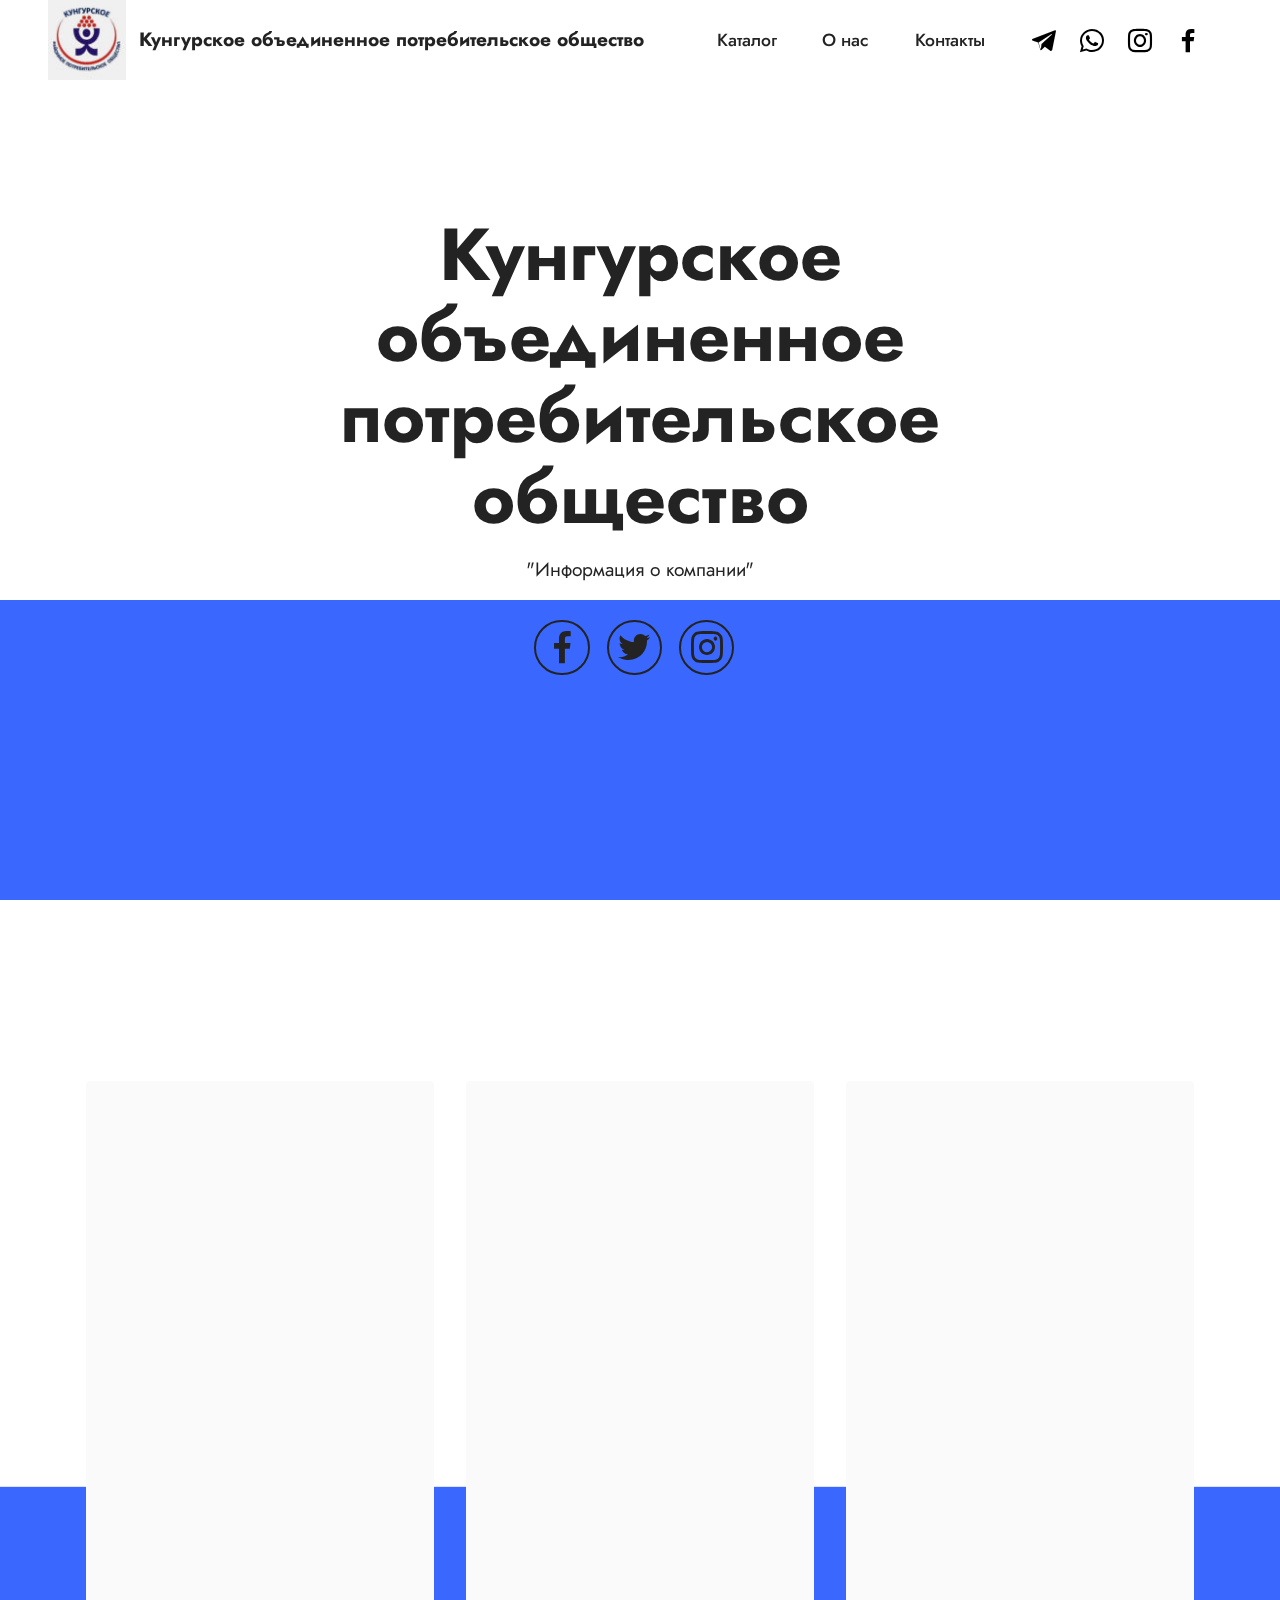
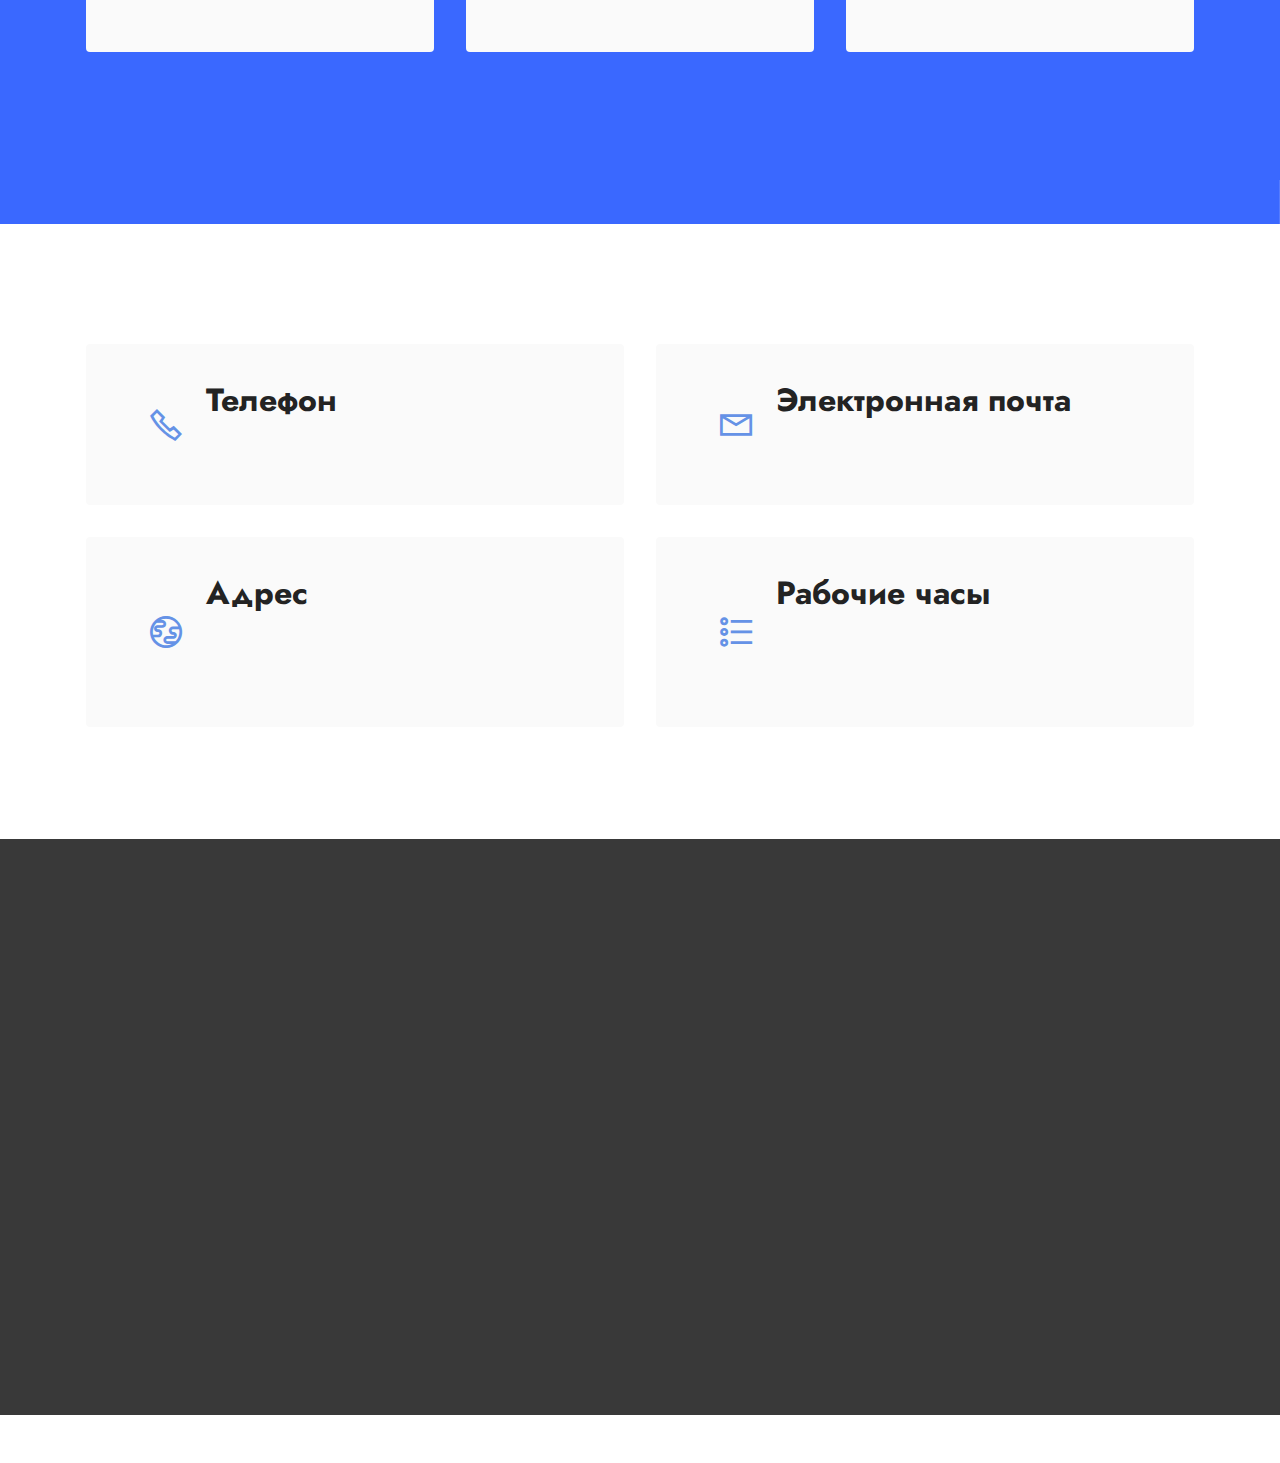
==== commit 1a8c074b: "Add files via upload" ====
--- a/index.html
+++ b/index.html
@@ -1,25 +1,27 @@
 <!DOCTYPE html>
 <html  >
 <head>
-  <!-- Site made with Mobirise Website Builder v5.1.4, https://mobirise.com -->
+  <!-- Site made with Mobirise Website Builder v5.5.8, https://mobirise.com -->
   <meta charset="UTF-8">
   <meta http-equiv="X-UA-Compatible" content="IE=edge">
-  <meta name="generator" content="Mobirise v5.1.4, mobirise.com">
+  <meta name="generator" content="Mobirise v5.5.8, mobirise.com">
   <meta name="viewport" content="width=device-width, initial-scale=1, minimum-scale=1">
-  <link rel="shortcut icon" href="assets/images/kplogo-96x96.png" type="image/x-icon">
+  <link rel="shortcut icon" href="assets/images/offlogo-80x82.jpg" type="image/x-icon">
   <meta name="description" content="">
   
   
   <title>Home</title>
   <link rel="stylesheet" href="assets/web/assets/mobirise-icons2/mobirise2.css">
-  <link rel="stylesheet" href="assets/tether/tether.min.css">
   <link rel="stylesheet" href="assets/bootstrap/css/bootstrap.min.css">
   <link rel="stylesheet" href="assets/bootstrap/css/bootstrap-grid.min.css">
   <link rel="stylesheet" href="assets/bootstrap/css/bootstrap-reboot.min.css">
+  <link rel="stylesheet" href="assets/parallax/jarallax.css">
+  <link rel="stylesheet" href="assets/animatecss/animate.css">
   <link rel="stylesheet" href="assets/dropdown/css/style.css">
-  <link rel="stylesheet" href="assets/animatecss/animate.css">
   <link rel="stylesheet" href="assets/socicon/css/styles.css">
   <link rel="stylesheet" href="assets/theme/css/style.css">
+  <link rel="preload" href="https://fonts.googleapis.com/css?family=Jost:100,200,300,400,500,600,700,800,900,100i,200i,300i,400i,500i,600i,700i,800i,900i&display=swap" as="style" onload="this.onload=null;this.rel='stylesheet'">
+  <noscript><link rel="stylesheet" href="https://fonts.googleapis.com/css?family=Jost:100,200,300,400,500,600,700,800,900,100i,200i,300i,400i,500i,600i,700i,800i,900i&display=swap"></noscript>
   <link rel="preload" as="style" href="assets/mobirise/css/mbr-additional.css"><link rel="stylesheet" href="assets/mobirise/css/mbr-additional.css" type="text/css">
   
   
@@ -28,19 +30,19 @@
 </head>
 <body>
   
-  <section class="menu menu3 cid-sU7GKd0QcG" once="menu" id="menu3-2">
+  <section data-bs-version="5.1" class="menu menu3 cid-sU7GKd0QcG" once="menu" id="menu3-2">
     
     <nav class="navbar navbar-dropdown navbar-fixed-top navbar-expand-lg">
         <div class="container-fluid">
             <div class="navbar-brand">
                 <span class="navbar-logo">
                     <a href="https://mobiri.se">
-                        <img src="assets/images/kplogo-96x96.png" alt="Mobirise" style="height: 5rem;">
+                        <img src="assets/images/offlogo-80x82.jpg" alt="Mobirise" style="height: 5rem;">
                     </a>
                 </span>
-                <span class="navbar-caption-wrap"><a class="navbar-caption text-black display-7" href="https://mobiri.se">Кунгурское объединенное потребительское общество</a></span>
-            </div>
-            <button class="navbar-toggler" type="button" data-toggle="collapse" data-target="#navbarSupportedContent" aria-controls="navbarNavAltMarkup" aria-expanded="false" aria-label="Toggle navigation">
+                <span class="navbar-caption-wrap"><a class="navbar-caption text-black text-primary display-7" href="http://kungurpotreb.github.io">Кунгурское объединенное потребительское общество</a></span>
+            </div>
+            <button class="navbar-toggler" type="button" data-toggle="collapse" data-bs-toggle="collapse" data-target="#navbarSupportedContent" data-bs-target="#navbarSupportedContent" aria-controls="navbarNavAltMarkup" aria-expanded="false" aria-label="Toggle navigation">
                 <div class="hamburger">
                     <span></span>
                     <span></span>
@@ -51,7 +53,7 @@
             <div class="collapse navbar-collapse" id="navbarSupportedContent">
                 <ul class="navbar-nav nav-dropdown nav-right" data-app-modern-menu="true"><li class="nav-item"><a class="nav-link link text-black text-primary display-4" href="index.html#features3-4">
                             Каталог<br></a></li>
-                    <li class="nav-item"><a class="nav-link link text-black text-primary display-4" href="page1.html#footer6-9">
+                    <li class="nav-item"><a class="nav-link link text-black text-primary display-4" href="page4.html">
                             О нас</a></li>
                     <li class="nav-item"><a class="nav-link link text-black text-primary display-4" href="index.html#contacts2-8">Контакты</a>
                     </li></ul>
@@ -75,7 +77,7 @@
     </nav>
 </section>
 
-<section class="header13 cid-sU7GQvVAAr mbr-fullscreen mbr-parallax-background" id="header13-3">
+<section data-bs-version="5.1" class="header13 cid-sU7GQvVAAr mbr-fullscreen mbr-parallax-background" id="header13-3">
 
     
 
@@ -112,7 +114,7 @@
     </div>
 </section>
 
-<section class="features2 cid-sU8l5SBSoz" id="features3-4">
+<section data-bs-version="5.1" class="features2 cid-sU8l5SBSoz" id="features3-4">
     
     
     <div class="container">
@@ -132,40 +134,40 @@
                         
                         <p class="mbr-text mbr-fonts-style mt-3 display-7">Наши торты для Вас<br></p>
                     </div>
-                    <div class="mbr-section-btn item-footer mt-2"><a href="page1.html" class="btn btn-primary item-btn display-7" target="_blank">Каталог тортов</a></div>
+                    <div class="mbr-section-btn item-footer mt-2"><a href="page1.html" class="btn btn-primary item-btn display-7">Каталог тортов</a></div>
                 </div>
             </div>
             <div class="item features-image сol-12 col-md-6 col-lg-4">
                 <div class="item-wrapper">
                     <div class="item-img">
-                        <img src="assets/images/sy9mfskzfx8xq1lcqdcr6r9n8mllc9sd-696x464.jpg" alt="">
+                        <img src="assets/images/vareniki-500x500.png" alt="">
                     </div>
                     <div class="item-content">
-                        <h5 class="item-title mbr-fonts-style display-7"><strong>Хлеб</strong></h5>
+                        <h5 class="item-title mbr-fonts-style display-7"><strong>Полуфабрикаты</strong></h5>
                         
-                        <p class="mbr-text mbr-fonts-style mt-3 display-7">Хлеб топ</p>
-                    </div>
-                    <div class="mbr-section-btn item-footer mt-2"><a href="" class="btn btn-primary item-btn display-7" target="_blank">Домашний хлеб</a></div>
+                        <p class="mbr-text mbr-fonts-style mt-3 display-7">Полуфабрикаты</p>
+                    </div>
+                    <div class="mbr-section-btn item-footer mt-2"><a href="page3.html" class="btn btn-primary item-btn display-7">Полуфабрикаты</a></div>
                 </div>
             </div>
             <div class="item features-image сol-12 col-md-6 col-lg-4">
                 <div class="item-wrapper">
                     <div class="item-img">
-                        <img src="assets/images/10-696x456.jpg" alt="">
+                        <img src="assets/images/ribakopch-500x500.png" alt="">
                     </div>
                     <div class="item-content">
-                        <h5 class="item-title mbr-fonts-style display-7"><strong>Отрубя</strong></h5>
+                        <h5 class="item-title mbr-fonts-style display-7"><strong>Рыбная продукция</strong></h5>
                         
-                        <p class="mbr-text mbr-fonts-style mt-3 display-7">Отрубя едят всей семьей<br></p>
-                    </div>
-                    <div class="mbr-section-btn item-footer mt-2"><a href="" class="btn btn-primary item-btn display-7" target="_blank">Лучшие отрубя</a></div>
+                        <p class="mbr-text mbr-fonts-style mt-3 display-7">Рыбов показываем<br></p>
+                    </div>
+                    <div class="mbr-section-btn item-footer mt-2"><a href="page2.html" class="btn btn-primary item-btn display-7">Рыбная продукция</a></div>
                 </div>
             </div>
         </div>
     </div>
 </section>
 
-<section class="contacts2 cid-sU91gKaOws mbr-parallax-background" id="contacts2-8">
+<section data-bs-version="5.1" class="contacts2 cid-sU91gKaOws mbr-parallax-background" id="contacts2-8">
     <!---->
     
     
@@ -211,7 +213,7 @@
                     </div>
                     <div class="text-wrapper">
                         <h6 class="card-title mbr-fonts-style mb-1 display-5">
-                            <strong>Адресс</strong></h6>
+                            <strong>Адрес</strong></h6>
                         <p class="mbr-text mbr-fonts-style display-7">
                             ул. Ленина, 51, Кунгур, Пермский край, Россия, 617471</p>
                     </div>
@@ -234,7 +236,7 @@
     </div>
 </section>
 
-<section class="footer6 cid-sU91CtfqrM mbr-parallax-background" once="footers" id="footer6-9">
+<section data-bs-version="5.1" class="footer6 cid-sU91CtfqrM mbr-parallax-background" once="footers" id="footer6-9">
 
     
 
@@ -274,7 +276,7 @@
                 <p class="mbr-text mbr-fonts-style mb-4 display-7">Ваши отзывы очень важны для нас</p>
             </div>
             <div class="col-12 col-md-6">
-                <div class="google-map"><iframe frameborder="0" style="border:0" src="https://www.google.com/maps/embed/v1/place?key=AIzaSyDk89J4FSunMF33ruMVWJaJht_Ro0kvoXs&amp;q=ул. Ленская, 9, Кунгур, Пермский край, Россия, 617471" allowfullscreen=""></iframe></div>
+                <div class="google-map"><iframe frameborder="0" style="border:0" src="https://www.google.com/maps/embed/v1/place?key=AIzaSyCZI5F_k6S1k46ujh0SNrapM89f7mJxd30&amp;q=ул. Ленская, 9, Кунгур, Пермский край, Россия, 617471" allowfullscreen=""></iframe></div>
             </div>
             <div class="col-md-6">
                 <div class="social-list align-left">
@@ -309,7 +311,7 @@
         </div>
         
     </div>
-</section><section style="background-color: #fff; font-family: -apple-system, BlinkMacSystemFont, 'Segoe UI', 'Roboto', 'Helvetica Neue', Arial, sans-serif; color:#aaa; font-size:12px; padding: 0; align-items: center; display: flex;"><a href="https://mobirise.site/y" style="flex: 1 1; height: 3rem; padding-left: 1rem;"></a><p style="flex: 0 0 auto; margin:0; padding-right:1rem;">Built with Mobirise - <a href="https://mobirise.site/l" style="color:#aaa;">Learn more</a></p></section><script src="assets/web/assets/jquery/jquery.min.js"></script>  <script src="assets/popper/popper.min.js"></script>  <script src="assets/tether/tether.min.js"></script>  <script src="assets/bootstrap/js/bootstrap.min.js"></script>  <script src="assets/smoothscroll/smooth-scroll.js"></script>  <script src="assets/dropdown/js/nav-dropdown.js"></script>  <script src="assets/dropdown/js/navbar-dropdown.js"></script>  <script src="assets/touchswipe/jquery.touch-swipe.min.js"></script>  <script src="assets/viewportchecker/jquery.viewportchecker.js"></script>  <script src="assets/parallax/jarallax.min.js"></script>  <script src="assets/theme/js/script.js"></script>  
+</section><section style="background-color: #fff; font-family: -apple-system, BlinkMacSystemFont, 'Segoe UI', 'Roboto', 'Helvetica Neue', Arial, sans-serif; color:#aaa; font-size:12px; padding: 0; align-items: center; display: flex;"><a href="https://mobirise.site/q" style="flex: 1 1; height: 3rem; padding-left: 1rem;"></a><p style="flex: 0 0 auto; margin:0; padding-right:1rem;">Build a website - <a href="https://mobirise.site/v" style="color:#aaa;">Check it</a></p></section><script src="assets/bootstrap/js/bootstrap.bundle.min.js"></script>  <script src="assets/parallax/jarallax.js"></script>  <script src="assets/smoothscroll/smooth-scroll.js"></script>  <script src="assets/ytplayer/index.js"></script>  <script src="assets/dropdown/js/navbar-dropdown.js"></script>  <script src="assets/theme/js/script.js"></script>  
   
   
   <input name="animation" type="hidden">
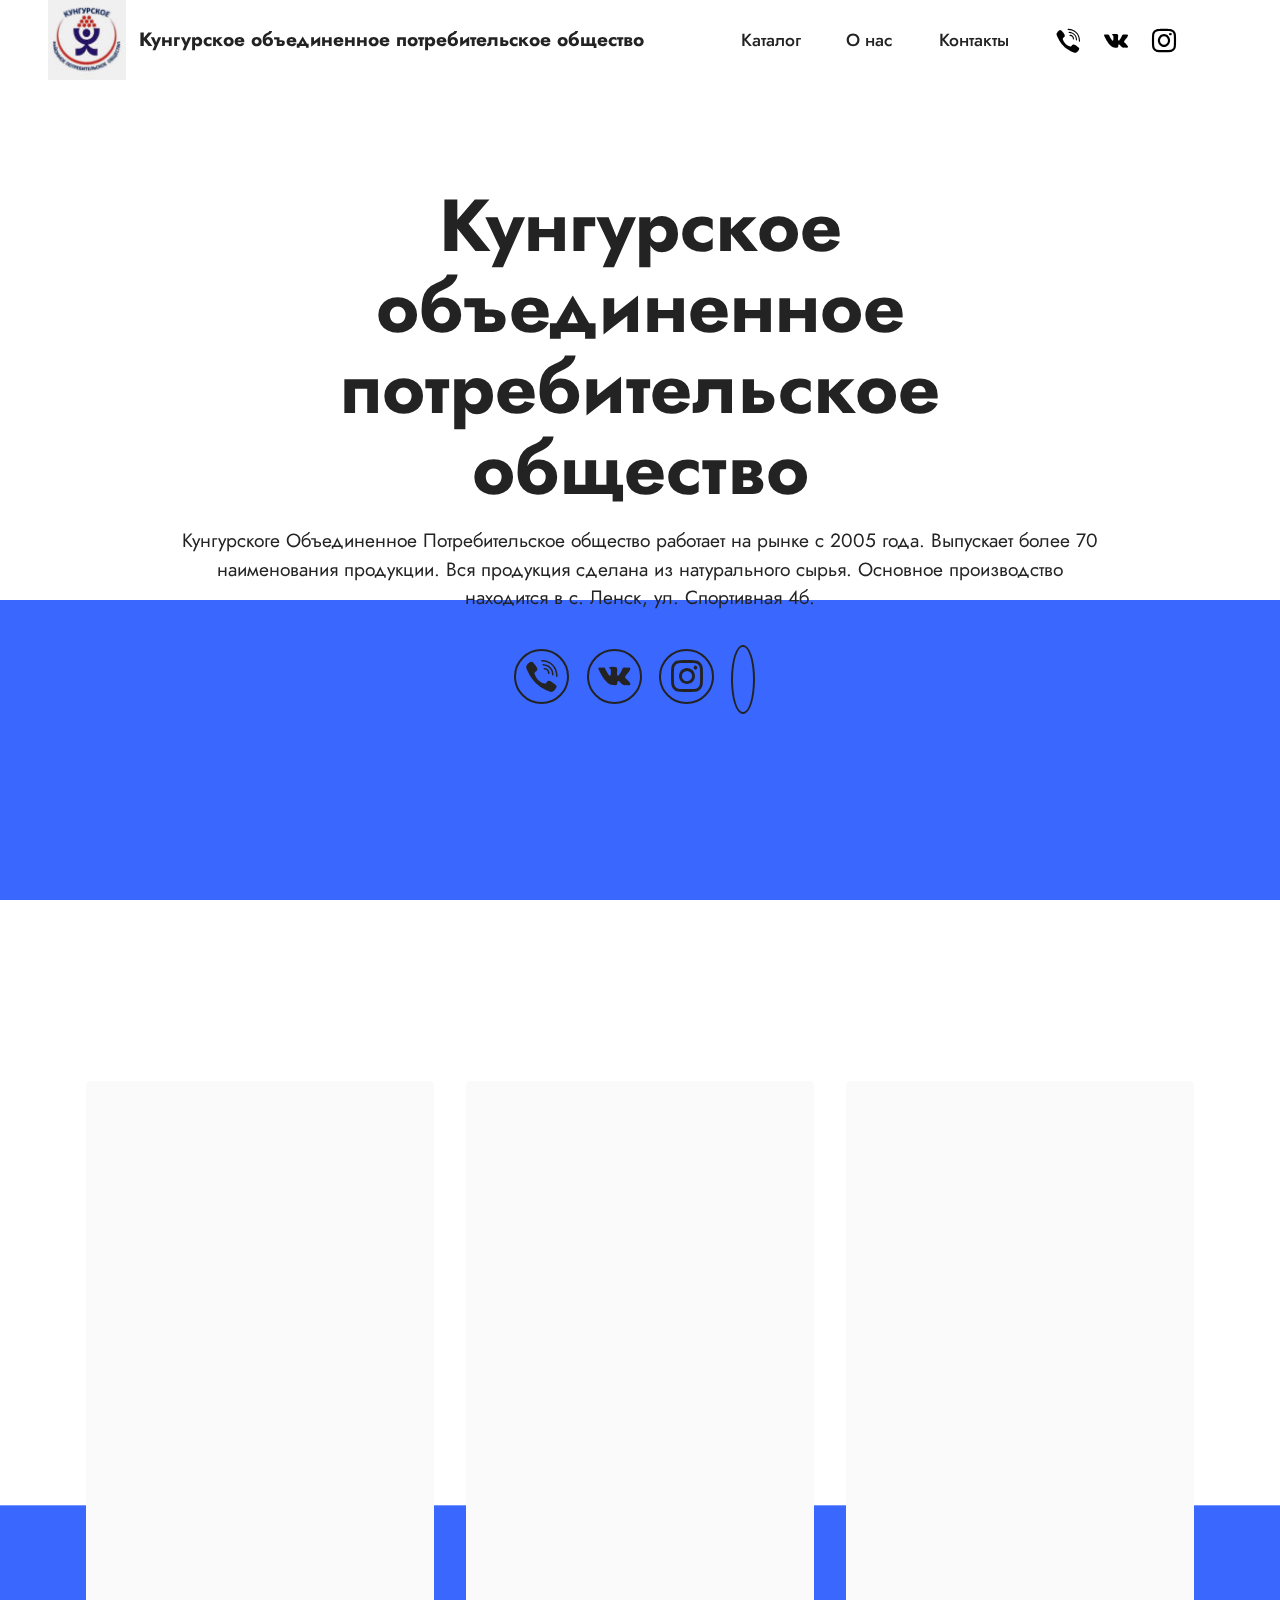
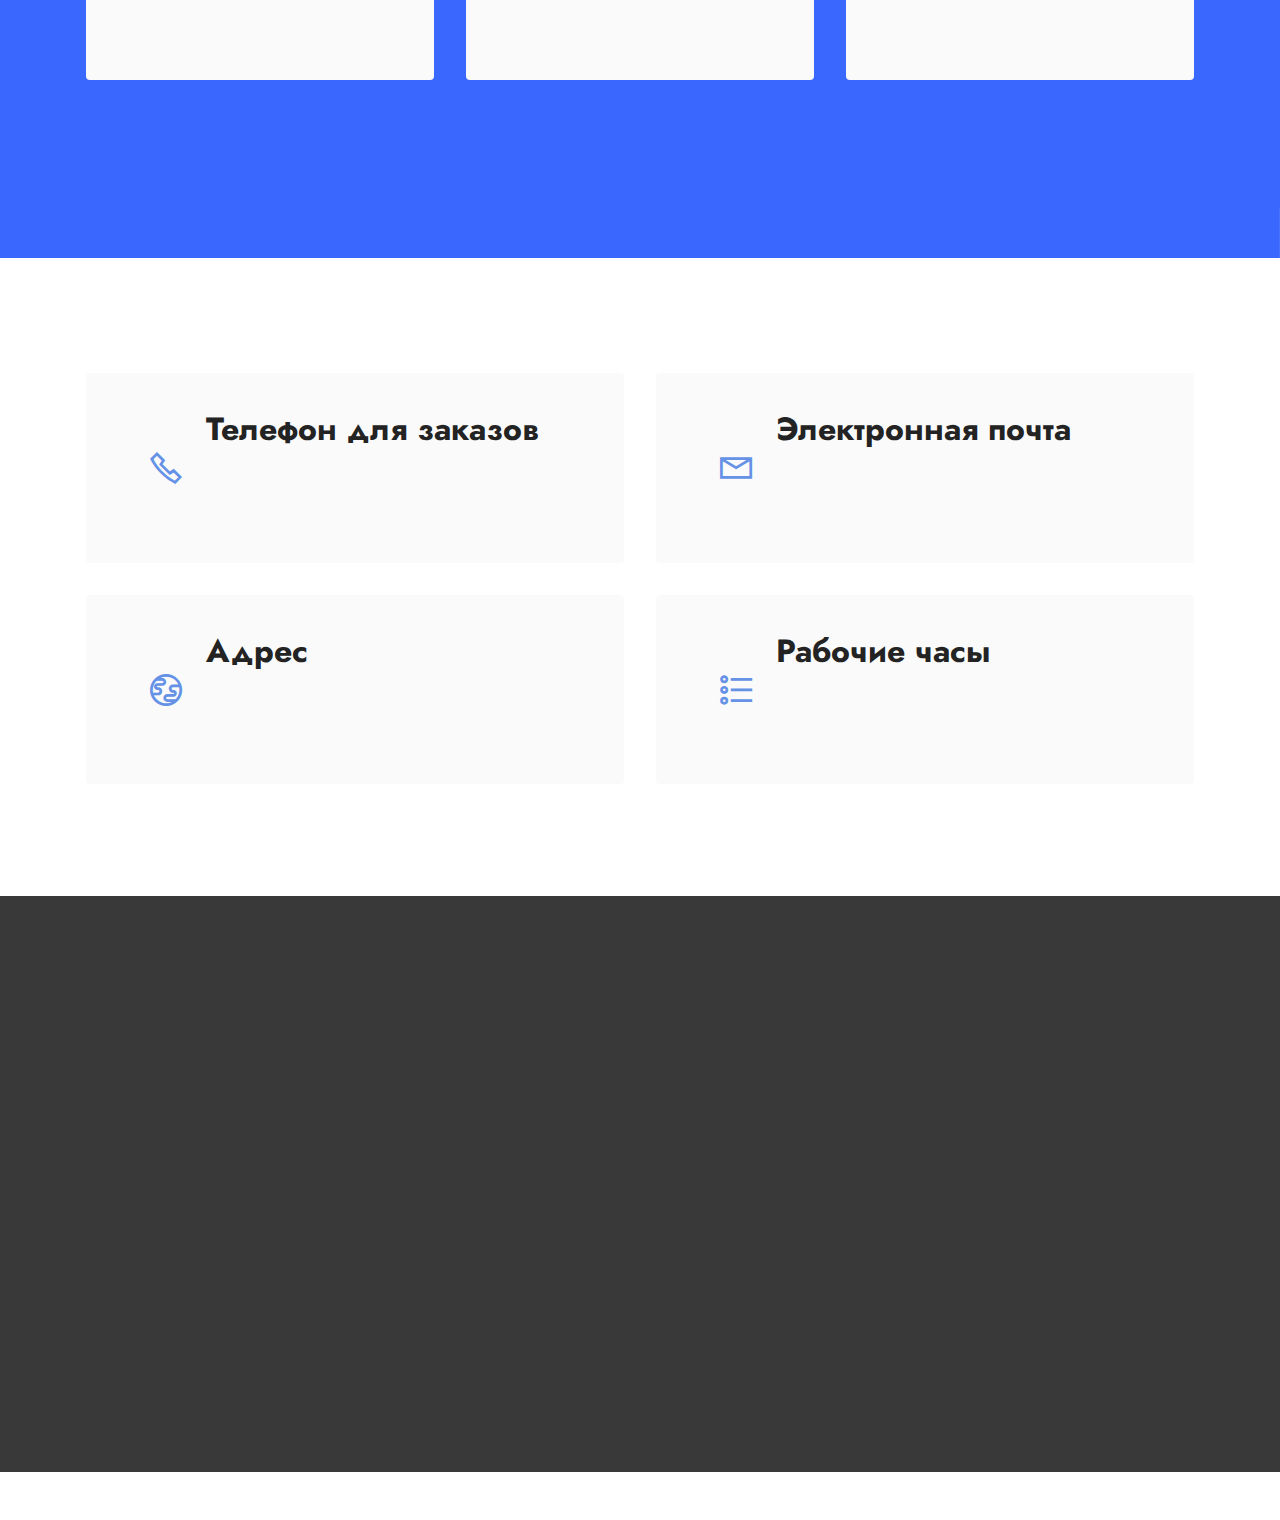
==== commit bbba9f6f: "Update index.html" ====
--- a/index.html
+++ b/index.html
@@ -10,7 +10,8 @@
   <meta name="description" content="">
   
   
-  <title>Home</title>
+  <title>Главная</title>
+  <link rel="stylesheet" href="assets/web/assets/mobirise-icons-bold/mobirise-icons-bold.css">
   <link rel="stylesheet" href="assets/web/assets/mobirise-icons2/mobirise2.css">
   <link rel="stylesheet" href="assets/bootstrap/css/bootstrap.min.css">
   <link rel="stylesheet" href="assets/bootstrap/css/bootstrap-grid.min.css">
@@ -24,7 +25,7 @@
   <noscript><link rel="stylesheet" href="https://fonts.googleapis.com/css?family=Jost:100,200,300,400,500,600,700,800,900,100i,200i,300i,400i,500i,600i,700i,800i,900i&display=swap"></noscript>
   <link rel="preload" as="style" href="assets/mobirise/css/mbr-additional.css"><link rel="stylesheet" href="assets/mobirise/css/mbr-additional.css" type="text/css">
   
-  
+  <meta name="google-site-verification" content="780_KvCee1reI44-R47XKXnRAv6jZzAmIm7b179yY9M" />
   
   
 </head>
@@ -36,9 +37,9 @@
         <div class="container-fluid">
             <div class="navbar-brand">
                 <span class="navbar-logo">
-                    <a href="https://mobiri.se">
-                        <img src="assets/images/offlogo-80x82.jpg" alt="Mobirise" style="height: 5rem;">
-                    </a>
+                    
+                        <a href="index.html"><img src="assets/images/offlogo-80x82.jpg" alt="Mobirise" style="height: 5rem;"></a>
+                    
                 </span>
                 <span class="navbar-caption-wrap"><a class="navbar-caption text-black text-primary display-7" href="http://kungurpotreb.github.io">Кунгурское объединенное потребительское общество</a></span>
             </div>
@@ -58,17 +59,17 @@
                     <li class="nav-item"><a class="nav-link link text-black text-primary display-4" href="index.html#contacts2-8">Контакты</a>
                     </li></ul>
                 <div class="icons-menu">
-                    <a class="iconfont-wrapper" href="https://mobiri.se" target="_blank">
-                        <span class="p-2 mbr-iconfont socicon-telegram socicon"></span>
+                    <a class="iconfont-wrapper" href="viber://chat?number=89526560156">
+                        <span class="p-2 mbr-iconfont socicon-viber socicon"></span>
                     </a>
                     <a class="iconfont-wrapper" href="https://mobiri.se" target="_blank">
-                        <span class="p-2 mbr-iconfont socicon-whatsapp socicon"></span>
+                        <span class="p-2 mbr-iconfont socicon-vkontakte socicon"></span>
                     </a>
                     <a class="iconfont-wrapper" href="https://mobiri.se" target="_blank">
                         <span class="p-2 mbr-iconfont socicon-instagram socicon"></span>
                     </a>
-                    <a class="iconfont-wrapper" href="https://mobiri.se" target="_blank">
-                        <span class="p-2 mbr-iconfont socicon-facebook socicon"></span>
+                    <a class="iconfont-wrapper" href="tel:89027939014">
+                        <span class="p-2 mbr-iconfont mbrib-mobile"></span>
                     </a>
                 </div>
                 
@@ -88,25 +89,29 @@
             <div class="col-12 col-lg-10">
                 <h1 class="mbr-section-title mbr-fonts-style mb-3 display-1"><strong>Кунгурское объединенное потребительское общество</strong></h1>
                 
-                <p class="mbr-text mbr-fonts-style mb-3 display-7">"Информация о компании"</p>
+                <p class="mbr-text mbr-fonts-style mb-3 display-7">Кунгурскоге Объединенное Потребительское общество работает на рынке с 2005 года. Выпускает более 70 наименования продукции. Вся продукция сделана из натурального сырья. Основное производство находится в с. Ленск, ул. Спортивная 4б.</p>
                 
                 <div class="social-row display-7 mt-5">
                     <div class="soc-item">
+                        <a href="viber://chat?number=89526560156">
+                            <span class="mbr-iconfont socicon-viber socicon"></span>
+                        </a>
+                    </div>
+                    <div class="soc-item">
                         <a href="https://twitter.com/mobirise" target="_blank">
-                            <span class="mbr-iconfont socicon socicon-facebook"></span>
+                            <span class="mbr-iconfont socicon-vkontakte socicon"></span>
                         </a>
                     </div>
                     <div class="soc-item">
                         <a href="https://twitter.com/mobirise" target="_blank">
-                            <span class="mbr-iconfont socicon socicon-twitter"></span>
-                        </a>
-                    </div>
-                    <div class="soc-item">
-                        <a href="https://twitter.com/mobirise" target="_blank">
-                            <span class="mbr-iconfont socicon socicon-instagram"></span>
-                        </a>
-                    </div>
-                    
+                            <span class="mbr-iconfont socicon-instagram socicon"></span>
+                        </a>
+                    </div>
+                    <div class="soc-item">
+                        <a href="tel:89027939014">
+                            <span class="mbr-iconfont mbrib-mobile"></span>
+                        </a>
+                    </div>
                     
                 </div>
             </div>
@@ -132,7 +137,7 @@
                     <div class="item-content">
                         <h5 class="item-title mbr-fonts-style display-7"><strong>Торты</strong></h5>
                         
-                        <p class="mbr-text mbr-fonts-style mt-3 display-7">Наши торты для Вас<br></p>
+                        <p class="mbr-text mbr-fonts-style mt-3 display-7">Торты на любой вкус<br></p>
                     </div>
                     <div class="mbr-section-btn item-footer mt-2"><a href="page1.html" class="btn btn-primary item-btn display-7">Каталог тортов</a></div>
                 </div>
@@ -145,7 +150,7 @@
                     <div class="item-content">
                         <h5 class="item-title mbr-fonts-style display-7"><strong>Полуфабрикаты</strong></h5>
                         
-                        <p class="mbr-text mbr-fonts-style mt-3 display-7">Полуфабрикаты</p>
+                        <p class="mbr-text mbr-fonts-style mt-3 display-7">Полуфабрикаты ручной работы</p>
                     </div>
                     <div class="mbr-section-btn item-footer mt-2"><a href="page3.html" class="btn btn-primary item-btn display-7">Полуфабрикаты</a></div>
                 </div>
@@ -158,7 +163,7 @@
                     <div class="item-content">
                         <h5 class="item-title mbr-fonts-style display-7"><strong>Рыбная продукция</strong></h5>
                         
-                        <p class="mbr-text mbr-fonts-style mt-3 display-7">Рыбов показываем<br></p>
+                        <p class="mbr-text mbr-fonts-style mt-3 display-7">Рыбная продукция собственного производства<br></p>
                     </div>
                     <div class="mbr-section-btn item-footer mt-2"><a href="page2.html" class="btn btn-primary item-btn display-7">Рыбная продукция</a></div>
                 </div>
@@ -185,10 +190,9 @@
                     </div>
                     <div class="text-wrapper">
                         <h6 class="card-title mbr-fonts-style mb-1 display-5">
-                            <strong>Телефон</strong></h6>
+                            <strong>Телефон для заказов</strong></h6>
                         <p class="mbr-text mbr-fonts-style display-7">
-                            <a href="tel:+12345678910" class="text-primary">0 (800) 123 45 67</a>
-                        </p>
+                            <a href="tel:+12345678910" class="text-primary">83427153432</a><br><a href="tel:+12345678910" class="text-primary">89027939014<br></a></p>
                     </div>
                 </div>
             </div>
@@ -200,9 +204,7 @@
                     <div class="text-wrapper">
                         <h6 class="card-title mbr-fonts-style mb-1 display-5">
                             <strong>Электронная почта</strong></h6>
-                        <p class="mbr-text mbr-fonts-style display-7">
-                            <a href="mailto:kungurpotreb@gmail.com" class="text-primary">info@site.com</a>
-                        </p>
+                        <p class="mbr-text mbr-fonts-style display-7">kungurpotreb@gmail.com</p>
                     </div>
                 </div>
             </div>
@@ -246,37 +248,23 @@
         <div class="row content mbr-white">
             <div class="col-12 col-md-3 mbr-fonts-style display-7">
                 <h5 class="mbr-section-subtitle mbr-fonts-style mb-2 display-7">
-                    <strong>Address</strong>
-                </h5>
-                <p class="mbr-text mbr-fonts-style display-7">ул. Ленская, 9, Кунгур, Пермский край, Россия, 617471</p> <br>
+                    <strong>Адрес</strong></h5>
+                <p class="mbr-text mbr-fonts-style display-7">ул. Ленина, 51, Кунгур, Пермский край, Россия, 617471</p> <br>
                 <h5 class="mbr-section-subtitle mbr-fonts-style mb-2 mt-4 display-7">
-                    <strong>Contacts</strong>
-                </h5>
-                <p class="mbr-text mbr-fonts-style mb-4 display-7">
+                    <strong>Контакты</strong></h5>
+                <p class="mbr-text mbr-fonts-style mb-4 display-7"></p><p>
                     Email: kungurpotreb@gmail.com <br>
-                    Phone: +1 (0) 000 0000 001 <br>
-                    Fax: +1 (0) 000 0000 002
-                </p>
+                    Телефон:83427153432</p><p>89027939014
+                </p><p></p>
             </div>
             <div class="col-12 col-md-3 mbr-fonts-style display-7">
-                <h5 class="mbr-section-subtitle mbr-fonts-style mb-2 display-7">
-                    <strong>Ссылки</strong></h5>
-                <ul class="list mbr-fonts-style mb-4 display-4">
-                    <li class="mbr-text item-wrap">
-                        <a class="text-primary" href="http://whatsapp.com">Website builder</a>
-                    </li>
-                    <li class="mbr-text item-wrap">
-                        <a class="text-primary" href="http://telegram.com">Download for Windows</a>
-                    </li>
-                    <li class="mbr-text item-wrap">
-                        <a class="text-primary" href="http://instagram.com">Download for Mac</a>
-                    </li>
-                </ul>
-                <h5 class="mbr-section-subtitle mbr-fonts-style mb-2 mt-5 display-7"><strong>Обратная связь</strong></h5>
-                <p class="mbr-text mbr-fonts-style mb-4 display-7">Ваши отзывы очень важны для нас</p>
+                <h5 class="mbr-section-subtitle mbr-fonts-style mb-2 display-7"><strong>Связь с нами</strong></h5>
+                <ul class="list mbr-fonts-style mb-4 display-4"></ul>
+                <h5 class="mbr-section-subtitle mbr-fonts-style mb-2 mt-5 display-7"></h5>
+                <p class="mbr-text mbr-fonts-style mb-4 display-7"></p>
             </div>
             <div class="col-12 col-md-6">
-                <div class="google-map"><iframe frameborder="0" style="border:0" src="https://www.google.com/maps/embed/v1/place?key=AIzaSyCZI5F_k6S1k46ujh0SNrapM89f7mJxd30&amp;q=ул. Ленская, 9, Кунгур, Пермский край, Россия, 617471" allowfullscreen=""></iframe></div>
+                <div class="google-map"><iframe frameborder="0" style="border:0" src="https://www.google.com/maps/embed/v1/place?key=AIzaSyCNveGQ9bfpKFwWzQLLftrR9hNiHwdqQG8&amp;q=ул. Ленина, 51, Кунгур, Пермский край, Россия, 617471" allowfullscreen=""></iframe></div>
             </div>
             <div class="col-md-6">
                 <div class="social-list align-left">
@@ -311,9 +299,9 @@
         </div>
         
     </div>
-</section><section style="background-color: #fff; font-family: -apple-system, BlinkMacSystemFont, 'Segoe UI', 'Roboto', 'Helvetica Neue', Arial, sans-serif; color:#aaa; font-size:12px; padding: 0; align-items: center; display: flex;"><a href="https://mobirise.site/q" style="flex: 1 1; height: 3rem; padding-left: 1rem;"></a><p style="flex: 0 0 auto; margin:0; padding-right:1rem;">Build a website - <a href="https://mobirise.site/v" style="color:#aaa;">Check it</a></p></section><script src="assets/bootstrap/js/bootstrap.bundle.min.js"></script>  <script src="assets/parallax/jarallax.js"></script>  <script src="assets/smoothscroll/smooth-scroll.js"></script>  <script src="assets/ytplayer/index.js"></script>  <script src="assets/dropdown/js/navbar-dropdown.js"></script>  <script src="assets/theme/js/script.js"></script>  
+</section><section style="background-color: #fff; font-family: -apple-system, BlinkMacSystemFont, 'Segoe UI', 'Roboto', 'Helvetica Neue', Arial, sans-serif; color:#aaa; font-size:12px; padding: 0; align-items: center; display: flex;"><a href="https://mobirise.site/e" style="flex: 1 1; height: 3rem; padding-left: 1rem;"></a><p style="flex: 0 0 auto; margin:0; padding-right:1rem;"><a href="https://mobirise.site/i" style="color:#aaa;">Created with Mobirise</a> creator</p></section><script src="assets/bootstrap/js/bootstrap.bundle.min.js"></script>  <script src="assets/parallax/jarallax.js"></script>  <script src="assets/smoothscroll/smooth-scroll.js"></script>  <script src="assets/ytplayer/index.js"></script>  <script src="assets/dropdown/js/navbar-dropdown.js"></script>  <script src="assets/theme/js/script.js"></script>  
   
   
   <input name="animation" type="hidden">
   </body>
-</html>+</html>
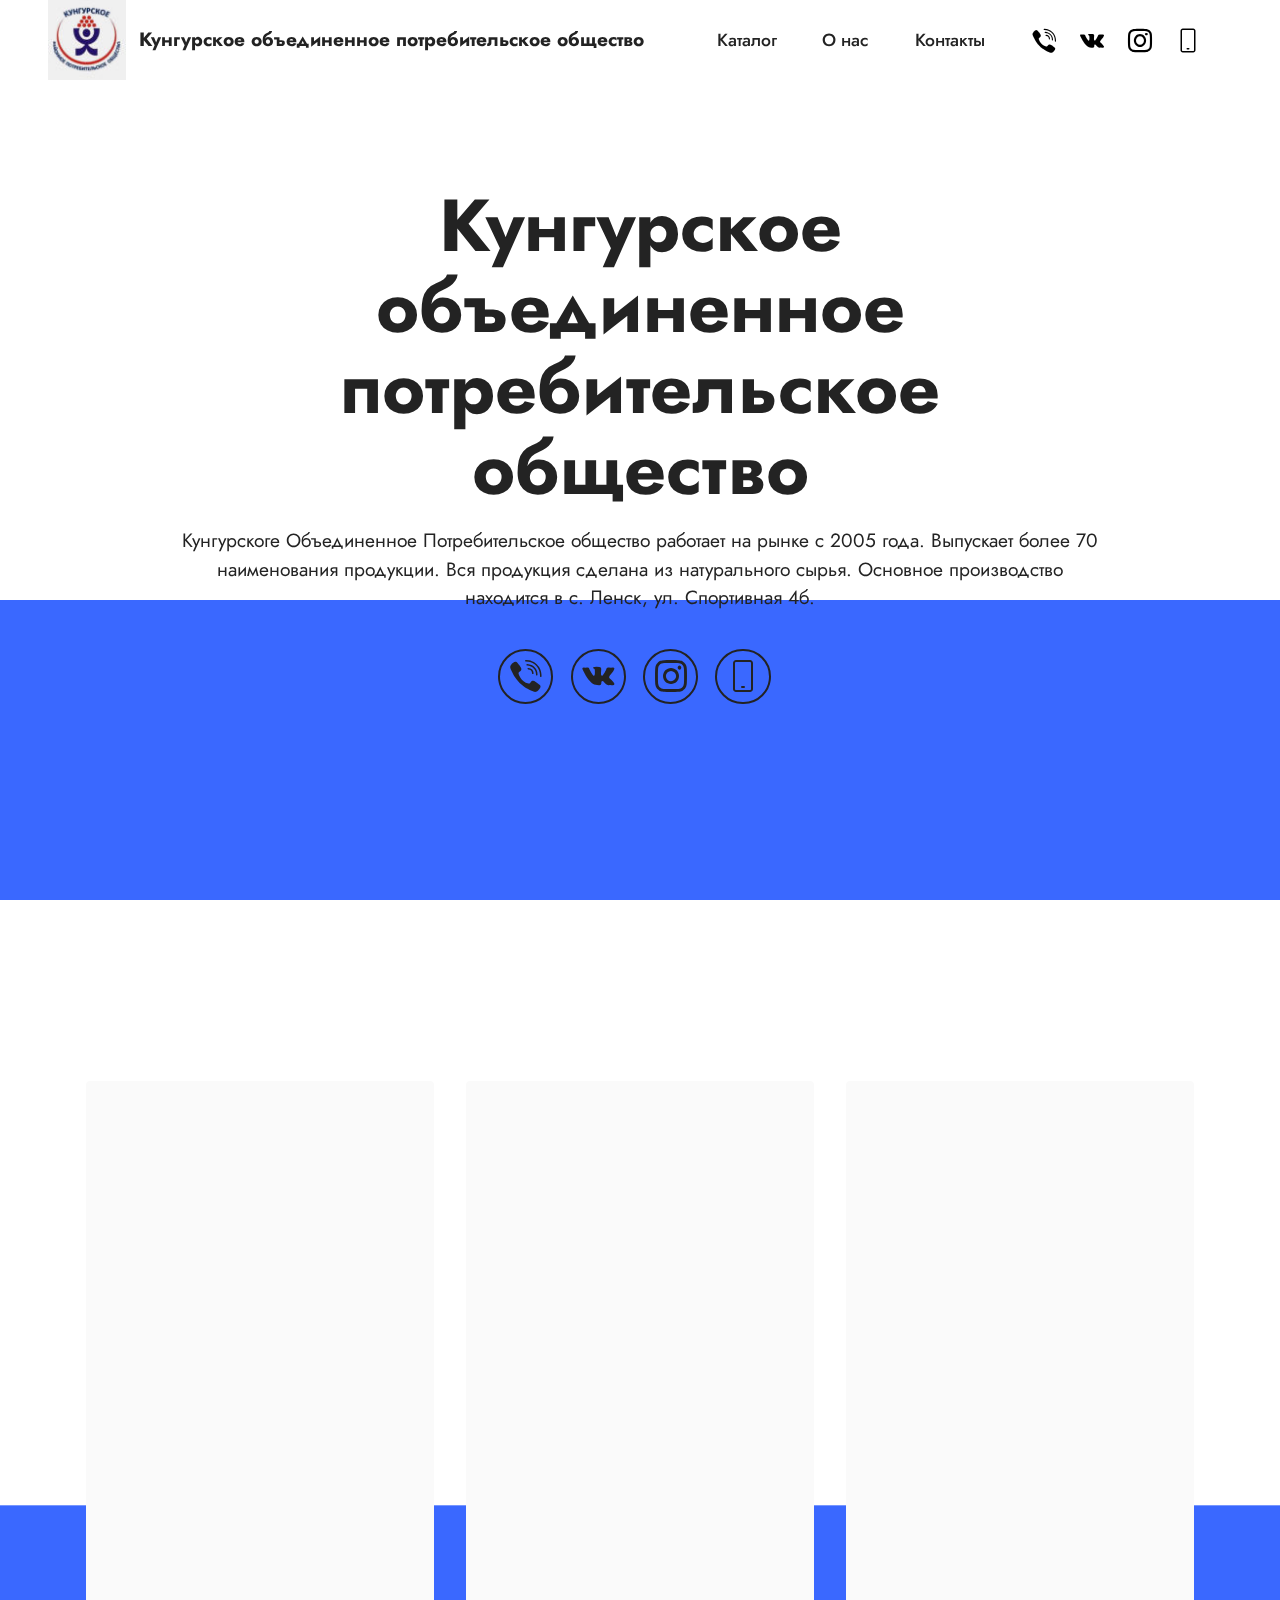
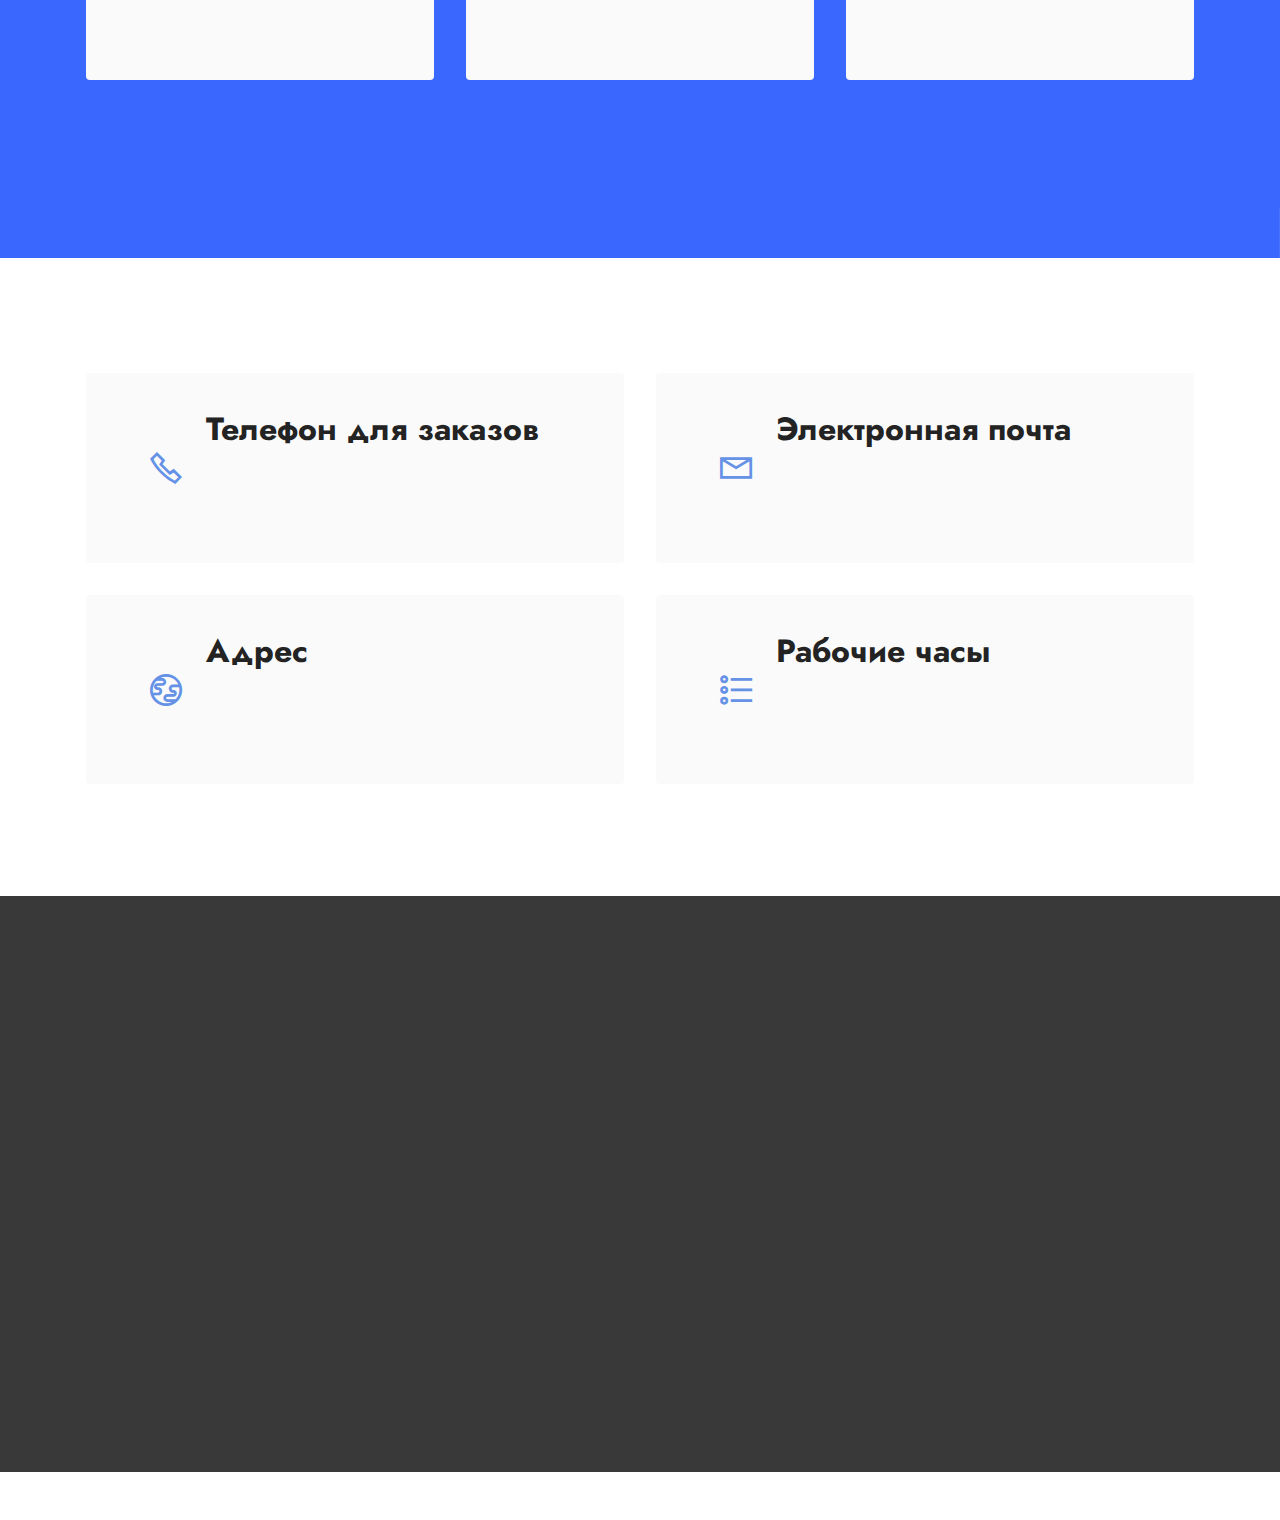
==== commit 516d1349: "Add files via upload" ====
--- a/index.html
+++ b/index.html
@@ -25,7 +25,7 @@
   <noscript><link rel="stylesheet" href="https://fonts.googleapis.com/css?family=Jost:100,200,300,400,500,600,700,800,900,100i,200i,300i,400i,500i,600i,700i,800i,900i&display=swap"></noscript>
   <link rel="preload" as="style" href="assets/mobirise/css/mbr-additional.css"><link rel="stylesheet" href="assets/mobirise/css/mbr-additional.css" type="text/css">
   
-  <meta name="google-site-verification" content="780_KvCee1reI44-R47XKXnRAv6jZzAmIm7b179yY9M" />
+  
   
   
 </head>
@@ -264,7 +264,7 @@
                 <p class="mbr-text mbr-fonts-style mb-4 display-7"></p>
             </div>
             <div class="col-12 col-md-6">
-                <div class="google-map"><iframe frameborder="0" style="border:0" src="https://www.google.com/maps/embed/v1/place?key=AIzaSyCNveGQ9bfpKFwWzQLLftrR9hNiHwdqQG8&amp;q=ул. Ленина, 51, Кунгур, Пермский край, Россия, 617471" allowfullscreen=""></iframe></div>
+                <div class="google-map"><iframe frameborder="0" style="border:0" src="https://www.google.com/maps/embed/v1/place?key=AIzaSyCZI5F_k6S1k46ujh0SNrapM89f7mJxd30&amp;q=ул. Ленина, 51, Кунгур, Пермский край, Россия, 617471" allowfullscreen=""></iframe></div>
             </div>
             <div class="col-md-6">
                 <div class="social-list align-left">
@@ -299,9 +299,9 @@
         </div>
         
     </div>
-</section><section style="background-color: #fff; font-family: -apple-system, BlinkMacSystemFont, 'Segoe UI', 'Roboto', 'Helvetica Neue', Arial, sans-serif; color:#aaa; font-size:12px; padding: 0; align-items: center; display: flex;"><a href="https://mobirise.site/e" style="flex: 1 1; height: 3rem; padding-left: 1rem;"></a><p style="flex: 0 0 auto; margin:0; padding-right:1rem;"><a href="https://mobirise.site/i" style="color:#aaa;">Created with Mobirise</a> creator</p></section><script src="assets/bootstrap/js/bootstrap.bundle.min.js"></script>  <script src="assets/parallax/jarallax.js"></script>  <script src="assets/smoothscroll/smooth-scroll.js"></script>  <script src="assets/ytplayer/index.js"></script>  <script src="assets/dropdown/js/navbar-dropdown.js"></script>  <script src="assets/theme/js/script.js"></script>  
+</section><section style="background-color: #fff; font-family: -apple-system, BlinkMacSystemFont, 'Segoe UI', 'Roboto', 'Helvetica Neue', Arial, sans-serif; color:#aaa; font-size:12px; padding: 0; align-items: center; display: flex;"><a href="https://mobirise.site/v" style="flex: 1 1; height: 3rem; padding-left: 1rem;"></a><p style="flex: 0 0 auto; margin:0; padding-right:1rem;">How to set up a free site - <a href="https://mobirise.site/x" style="color:#aaa;">Find out</a></p></section><script src="assets/bootstrap/js/bootstrap.bundle.min.js"></script>  <script src="assets/parallax/jarallax.js"></script>  <script src="assets/smoothscroll/smooth-scroll.js"></script>  <script src="assets/ytplayer/index.js"></script>  <script src="assets/dropdown/js/navbar-dropdown.js"></script>  <script src="assets/theme/js/script.js"></script>  
   
   
   <input name="animation" type="hidden">
   </body>
-</html>
+</html>--- a/assets/web/assets/mobirise-icons-bold/mobirise-icons-bold.css
+++ b/assets/web/assets/mobirise-icons-bold/mobirise-icons-bold.css
@@ -0,0 +1,477 @@
+@font-face {
+  font-family: 'mobirise-icons-bold';
+  font-display: swap;
+  src:  url('mobirise-icons-bold.eot?m1l4yr');
+  src:  url('mobirise-icons-bold.eot?m1l4yr#iefix') format('embedded-opentype'),
+    url('mobirise-icons-bold.ttf?m1l4yr') format('truetype'),
+    url('mobirise-icons-bold.woff?m1l4yr') format('woff'),
+    url('mobirise-icons-bold.svg?m1l4yr#mobirise-icons-bold') format('svg');
+  font-weight: normal;
+  font-style: normal;
+}
+
+[class^="mbrib-"], [class*="mbrib-"] {
+  /* use !important to prevent issues with browser extensions that change fonts */
+  font-family: 'mobirise-icons-bold' !important;
+  speak: none;
+  font-style: normal;
+  font-weight: normal;
+  font-variant: normal;
+  text-transform: none;
+  line-height: 1;
+
+  /* Better Font Rendering =========== */
+  -webkit-font-smoothing: antialiased;
+  -moz-osx-font-smoothing: grayscale;
+}
+
+.mbrib-add-submenu:before {
+  content: "\e900";
+}
+.mbrib-alert:before {
+  content: "\e901";
+}
+.mbrib-align-center:before {
+  content: "\e902";
+}
+.mbrib-align-justify:before {
+  content: "\e903";
+}
+.mbrib-align-left:before {
+  content: "\e904";
+}
+.mbrib-align-right:before {
+  content: "\e905";
+}
+.mbrib-android:before {
+  content: "\e906";
+}
+.mbrib-apple:before {
+  content: "\e907";
+}
+.mbrib-arrow-down:before {
+  content: "\e908";
+}
+.mbrib-arrow-next:before {
+  content: "\e909";
+}
+.mbrib-arrow-prev:before {
+  content: "\e90a";
+}
+.mbrib-arrow-up:before {
+  content: "\e90b";
+}
+.mbrib-bold:before {
+  content: "\e90c";
+}
+.mbrib-bookmark:before {
+  content: "\e90d";
+}
+.mbrib-bootstrap:before {
+  content: "\e90e";
+}
+.mbrib-briefcase:before {
+  content: "\e90f";
+}
+.mbrib-browse:before {
+  content: "\e910";
+}
+.mbrib-bulleted-list:before {
+  content: "\e911";
+}
+.mbrib-calendar:before {
+  content: "\e912";
+}
+.mbrib-camera:before {
+  content: "\e913";
+}
+.mbrib-cart-add:before {
+  content: "\e914";
+}
+.mbrib-cart-full:before {
+  content: "\e915";
+}
+.mbrib-cash:before {
+  content: "\e916";
+}
+.mbrib-change-style:before {
+  content: "\e917";
+}
+.mbrib-chat:before {
+  content: "\e918";
+}
+.mbrib-clock:before {
+  content: "\e919";
+}
+.mbrib-close:before {
+  content: "\e91a";
+}
+.mbrib-cloud:before {
+  content: "\e91b";
+}
+.mbrib-code:before {
+  content: "\e91c";
+}
+.mbrib-contact-form:before {
+  content: "\e91d";
+}
+.mbrib-credit-card:before {
+  content: "\e91e";
+}
+.mbrib-cursor-click:before {
+  content: "\e91f";
+}
+.mbrib-cust-feedback:before {
+  content: "\e920";
+}
+.mbrib-database:before {
+  content: "\e921";
+}
+.mbrib-delivery:before {
+  content: "\e922";
+}
+.mbrib-desktop:before {
+  content: "\e923";
+}
+.mbrib-devices:before {
+  content: "\e924";
+}
+.mbrib-down:before {
+  content: "\e925";
+}
+.mbrib-download:before {
+  content: "\e926";
+}
+.mbrib-drag-n-drop:before {
+  content: "\e927";
+}
+.mbrib-drag-n-drop2:before {
+  content: "\e928";
+}
+.mbrib-edit:before {
+  content: "\e929";
+}
+.mbrib-edit2:before {
+  content: "\e92a";
+}
+.mbrib-error:before {
+  content: "\e92b";
+}
+.mbrib-extension:before {
+  content: "\e92c";
+}
+.mbrib-features:before {
+  content: "\e92d";
+}
+.mbrib-file:before {
+  content: "\e92e";
+}
+.mbrib-flag:before {
+  content: "\e92f";
+}
+.mbrib-folder:before {
+  content: "\e930";
+}
+.mbrib-gift:before {
+  content: "\e931";
+}
+.mbrib-github:before {
+  content: "\e932";
+}
+.mbrib-globe-2:before {
+  content: "\e933";
+}
+.mbrib-globe:before {
+  content: "\e934";
+}
+.mbrib-growing-chart:before {
+  content: "\e935";
+}
+.mbrib-hearth:before {
+  content: "\e936";
+}
+.mbrib-help:before {
+  content: "\e937";
+}
+.mbrib-home:before {
+  content: "\e938";
+}
+.mbrib-hot-cup:before {
+  content: "\e939";
+}
+.mbrib-idea:before {
+  content: "\e93a";
+}
+.mbrib-image-gallery:before {
+  content: "\e93b";
+}
+.mbrib-image-slider:before {
+  content: "\e93c";
+}
+.mbrib-info:before {
+  content: "\e93d";
+}
+.mbrib-italic:before {
+  content: "\e93e";
+}
+.mbrib-key:before {
+  content: "\e93f";
+}
+.mbrib-laptop:before {
+  content: "\e940";
+}
+.mbrib-layers:before {
+  content: "\e941";
+}
+.mbrib-left-right:before {
+  content: "\e942";
+}
+.mbrib-left:before {
+  content: "\e943";
+}
+.mbrib-letter:before {
+  content: "\e944";
+}
+.mbrib-like:before {
+  content: "\e945";
+}
+.mbrib-link:before {
+  content: "\e946";
+}
+.mbrib-lock:before {
+  content: "\e947";
+}
+.mbrib-login:before {
+  content: "\e948";
+}
+.mbrib-logout:before {
+  content: "\e949";
+}
+.mbrib-magic-stick:before {
+  content: "\e94a";
+}
+.mbrib-map-pin:before {
+  content: "\e94b";
+}
+.mbrib-menu:before {
+  content: "\e94c";
+}
+.mbrib-mobile:before {
+  content: "\e94d";
+}
+.mbrib-mobile2:before {
+  content: "\e94e";
+}
+.mbrib-mobirise:before {
+  content: "\e94f";
+}
+.mbrib-more-horizontal:before {
+  content: "\e950";
+}
+.mbrib-more-vertical:before {
+  content: "\e951";
+}
+.mbrib-music:before {
+  content: "\e952";
+}
+.mbrib-new-file:before {
+  content: "\e953";
+}
+.mbrib-numbered-list:before {
+  content: "\e954";
+}
+.mbrib-opened-folder:before {
+  content: "\e955";
+}
+.mbrib-pages:before {
+  content: "\e956";
+}
+.mbrib-paper-plane:before {
+  content: "\e957";
+}
+.mbrib-paperclip:before {
+  content: "\e958";
+}
+.mbrib-photo:before {
+  content: "\e959";
+}
+.mbrib-photos:before {
+  content: "\e95a";
+}
+.mbrib-pin:before {
+  content: "\e95b";
+}
+.mbrib-play:before {
+  content: "\e95c";
+}
+.mbrib-plus:before {
+  content: "\e95d";
+}
+.mbrib-preview:before {
+  content: "\e95e";
+}
+.mbrib-print:before {
+  content: "\e95f";
+}
+.mbrib-protect:before {
+  content: "\e960";
+}
+.mbrib-question:before {
+  content: "\e961";
+}
+.mbrib-quote-left:before {
+  content: "\e962";
+}
+.mbrib-quote-right:before {
+  content: "\e963";
+}
+.mbrib-redo:before {
+  content: "\e964";
+}
+.mbrib-refresh:before {
+  content: "\e965";
+}
+.mbrib-responsive:before {
+  content: "\e966";
+}
+.mbrib-right:before {
+  content: "\e967";
+}
+.mbrib-rocket:before {
+  content: "\e968";
+}
+.mbrib-sad-face:before {
+  content: "\e969";
+}
+.mbrib-sale:before {
+  content: "\e96a";
+}
+.mbrib-save:before {
+  content: "\e96b";
+}
+.mbrib-search:before {
+  content: "\e96c";
+}
+.mbrib-setting:before {
+  content: "\e96d";
+}
+.mbrib-setting2:before {
+  content: "\e96e";
+}
+.mbrib-setting3:before {
+  content: "\e96f";
+}
+.mbrib-share:before {
+  content: "\e970";
+}
+.mbrib-shopping-bag:before {
+  content: "\e971";
+}
+.mbrib-shopping-basket:before {
+  content: "\e972";
+}
+.mbrib-shopping-cart:before {
+  content: "\e973";
+}
+.mbrib-sites:before {
+  content: "\e974";
+}
+.mbrib-smile-face:before {
+  content: "\e975";
+}
+.mbrib-speed:before {
+  content: "\e976";
+}
+.mbrib-star:before {
+  content: "\e977";
+}
+.mbrib-success:before {
+  content: "\e978";
+}
+.mbrib-sun:before {
+  content: "\e979";
+}
+.mbrib-sun2:before {
+  content: "\e97a";
+}
+.mbrib-tablet-vertical:before {
+  content: "\e97b";
+}
+.mbrib-tablet:before {
+  content: "\e97c";
+}
+.mbrib-target:before {
+  content: "\e97d";
+}
+.mbrib-timer:before {
+  content: "\e97e";
+}
+.mbrib-to-ftp:before {
+  content: "\e97f";
+}
+.mbrib-to-local-drive:before {
+  content: "\e980";
+}
+.mbrib-touch-swipe:before {
+  content: "\e981";
+}
+.mbrib-touch:before {
+  content: "\e982";
+}
+.mbrib-trash:before {
+  content: "\e983";
+}
+.mbrib-underline:before {
+  content: "\e984";
+}
+.mbrib-undo:before {
+  content: "\e985";
+}
+.mbrib-unlink:before {
+  content: "\e986";
+}
+.mbrib-unlock:before {
+  content: "\e987";
+}
+.mbrib-up-down:before {
+  content: "\e988";
+}
+.mbrib-up:before {
+  content: "\e989";
+}
+.mbrib-update:before {
+  content: "\e98a";
+}
+.mbrib-upload:before {
+  content: "\e98b";
+}
+.mbrib-user:before {
+  content: "\e98c";
+}
+.mbrib-user2:before {
+  content: "\e98d";
+}
+.mbrib-users:before {
+  content: "\e98e";
+}
+.mbrib-video-play:before {
+  content: "\e98f";
+}
+.mbrib-video:before {
+  content: "\e990";
+}
+.mbrib-watch:before {
+  content: "\e991";
+}
+.mbrib-website-theme:before {
+  content: "\e992";
+}
+.mbrib-wifi:before {
+  content: "\e993";
+}
+.mbrib-windows:before {
+  content: "\e994";
+}
+.mbrib-zoom-out:before {
+  content: "\e995";
+}
--- a/assets/mobirise/css/mbr-additional.css
+++ b/assets/mobirise/css/mbr-additional.css
@@ -3164,41 +3164,6 @@
     margin-bottom: 2rem;
   }
 }
-.cid-sUHZEocQ40 {
-  padding-top: 5rem;
-  padding-bottom: 5rem;
-  background-color: #ffffff;
-}
-.cid-sUHZEocQ40 .img-wrapper {
-  text-align: center;
-}
-.cid-sUHZEocQ40 img {
-  margin: auto;
-  width: 140px;
-  padding-bottom: 2rem;
-}
-.cid-sUHZEocQ40 .row {
-  align-items: flex-start;
-}
-.cid-sUHZEocQ40 .card-wrapper {
-  border-radius: 4px;
-  background: #fafafa;
-}
-@media (max-width: 992px) {
-  .cid-sUHZEocQ40 .card-wrapper {
-    margin-bottom: 2rem;
-  }
-}
-@media (min-width: 768px) {
-  .cid-sUHZEocQ40 .card-wrapper {
-    padding: 2rem;
-  }
-}
-@media (max-width: 767px) {
-  .cid-sUHZEocQ40 .card-wrapper {
-    padding: 1rem;
-  }
-}
 .cid-sUHZ9aZN68 {
   padding-top: 75px;
   padding-bottom: 75px;
--- a/assets/mobirise/css/mbr-additional.css
+++ b/assets/mobirise/css/mbr-additional.css
@@ -3164,41 +3164,6 @@
     margin-bottom: 2rem;
   }
 }
-.cid-sUHZEocQ40 {
-  padding-top: 5rem;
-  padding-bottom: 5rem;
-  background-color: #ffffff;
-}
-.cid-sUHZEocQ40 .img-wrapper {
-  text-align: center;
-}
-.cid-sUHZEocQ40 img {
-  margin: auto;
-  width: 140px;
-  padding-bottom: 2rem;
-}
-.cid-sUHZEocQ40 .row {
-  align-items: flex-start;
-}
-.cid-sUHZEocQ40 .card-wrapper {
-  border-radius: 4px;
-  background: #fafafa;
-}
-@media (max-width: 992px) {
-  .cid-sUHZEocQ40 .card-wrapper {
-    margin-bottom: 2rem;
-  }
-}
-@media (min-width: 768px) {
-  .cid-sUHZEocQ40 .card-wrapper {
-    padding: 2rem;
-  }
-}
-@media (max-width: 767px) {
-  .cid-sUHZEocQ40 .card-wrapper {
-    padding: 1rem;
-  }
-}
 .cid-sUHZ9aZN68 {
   padding-top: 75px;
   padding-bottom: 75px;
